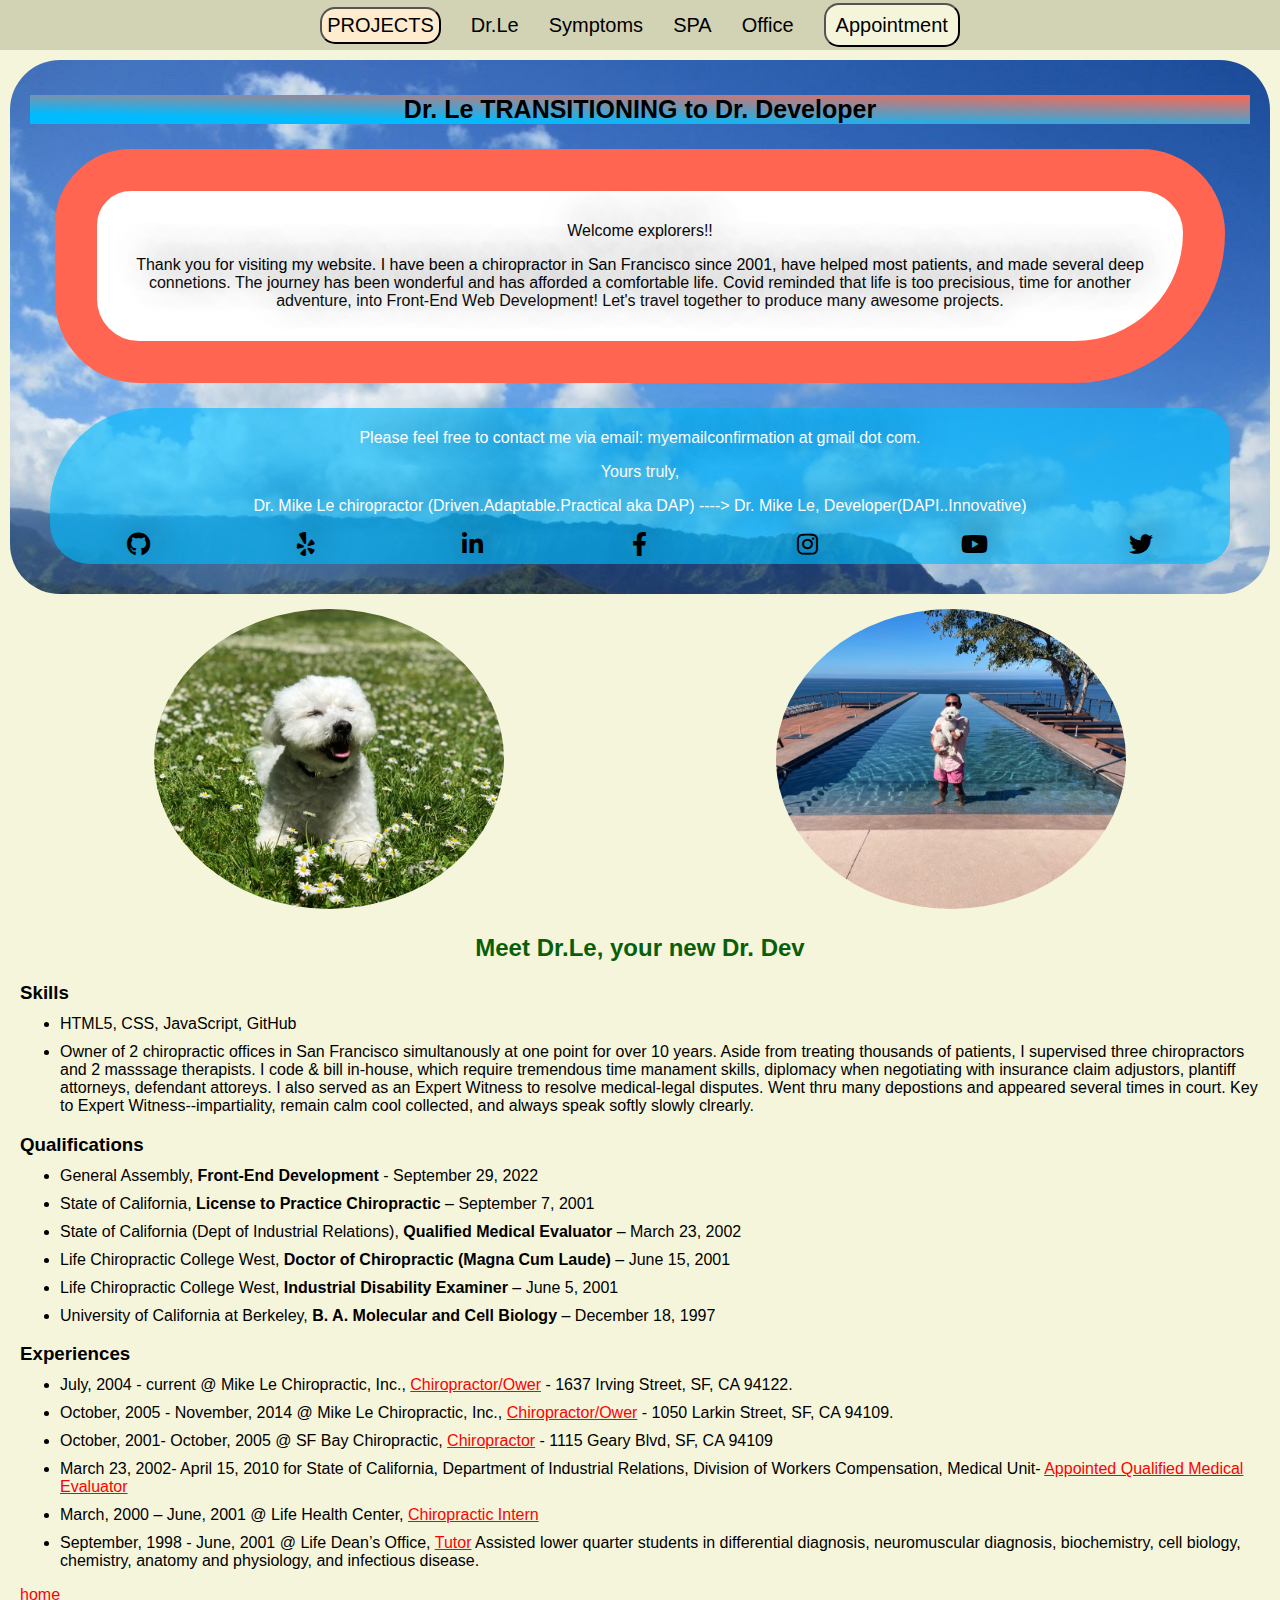
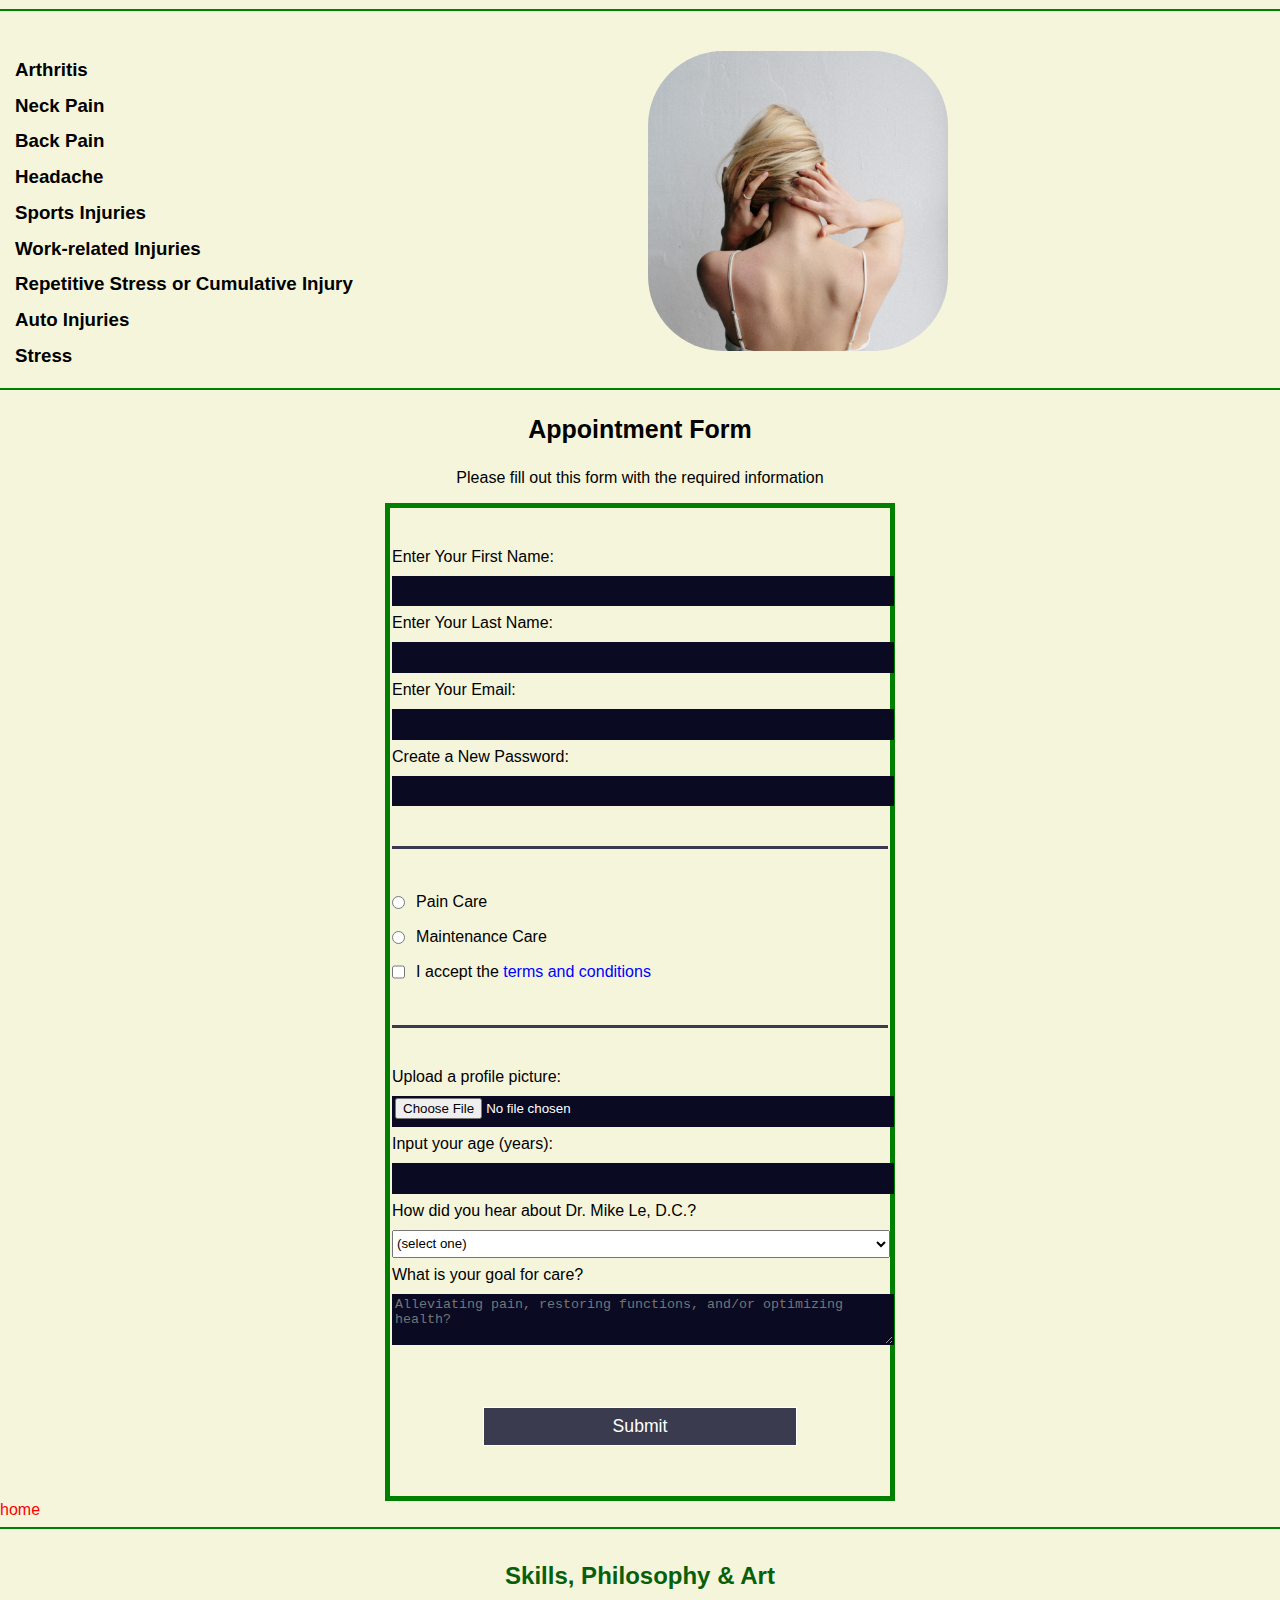
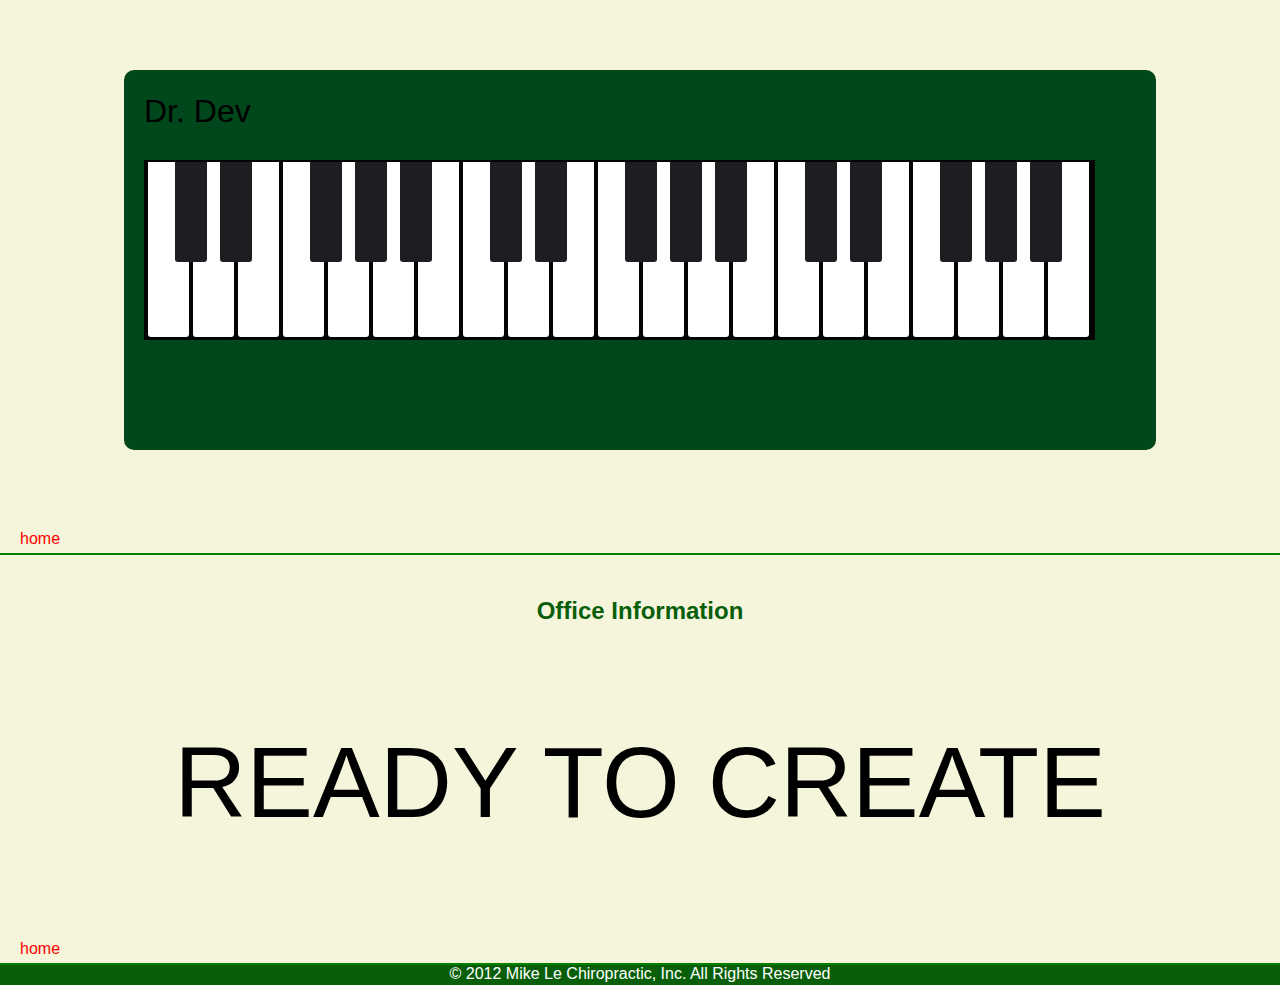
==== index.html @ 6250636b "deleted resume social" ====
<!DOCTYPE html>
<html lang="en">
<head>
    <meta charset="UTF-8">
    <meta http-equiv="X-UA-Compatible" content="IE=edge">
    <meta name="viewport" content="width=device-width, initial-scale=1.0">
    <title>Final Project</title>
    <link rel="stylesheet" href="style.css">
    <link
      rel="stylesheet"
      href="https://use.fontawesome.com/releases/v5.8.2/css/all.css"
    />
</head>

<body>
    <!-- need to design for mobile, then tablet, then desktop -->
    <nav id="home">
        <section> 
            <div class="nav-icon hamburger-box" id="menu-1">
              <div></div>
              <div></div>
              <div></div> 
            </div>
            <section id="big-menu">
              <a href="https://github.com/keeptrying007">Dr. Le</a>
              <a href="#symptoms">Symptoms</a>
              <a href="#spa">SPA</a>
              <a href="#Office-info">Office</a>
              <div class="button" id="big-menu-close">Close it</div>
            </section>


        </section>
       <section>
            <div class="dropdown">
                <button class="dropbtn" id="projects">PROJECTS</button>
                <div class="dropdown-content">
                    <a href="resume/1index.html" target="_blank">Resume</a>
                    <a href="Romeo/index.html" target="_blank">Best dog</a>
                    
                </div>
            </div>
        </section>  
        <section class="none-menu">
            <div><a href="#doctor">Dr.Le</a></div>
            <div><a href="#symptoms">Symptoms</a></div>
            <div><a href="#spa">SPA</a></div>
            <div><a href="#Office-info">Office</a></div>
            <!-- <div><a href="#preventative">Preventative</a></div> -->
            <!-- <div><a href="#faqs">FAQs</a></div> -->
        </section>
        <section>
            <div><a href="#appointment"><button class="appoitnment">Appointment</button></a></div>
        </section>
    </nav>

    <main class="container">
        <article class="welcome">
            <h1 class="box-shadow">Dr. Le TRANSITIONING to Dr. Developer</h1>
           <div class="box-shadow1"><p>Welcome explorers!!</p>
            <p>Thank you for visiting my website. I have been a chiropractor in San Francisco since 2001, have helped most patients, and made several deep connetions.  The journey has been wonderful and has afforded a comfortable life. Covid reminded that life is too precisious, time for another adventure, into Front-End Web Development! Let's travel together to produce many awesome projects.</p>
            </div>

            <div class="box-shadow2">
            <p>Please feel free to contact me via email: myemailconfirmation at gmail dot com.</p>
            <p>Yours truly,</p>
            <p>Dr. Mike Le chiropractor (Driven.Adaptable.Practical aka DAP) ----> Dr. Mike Le, Developer(DAPI..Innovative)</p>
            <div class="social-icons">
                <a href="https://github.com/keeptrying007" target="_blank">
                    <i class="fab fa-github"></i></a>
                <a href="https://www.yelp.com/biz/mike-le-dc-san-francisco" target="_blank">
                    <i class="fab fa-yelp"></i></a>
                <a href="https://www.linkedin.com/in/dr-mike-le-d-c-2449596/" target="_blank">
                        <i class="fab fa-linkedin-in"></i></a>
                <a href="https://www.facebook.com" target="_blank">
                    <i class="fab fa-facebook-f"></i></a>
                <a href="https://instagram.com" target="_blank">
                  <i class="fab fa-instagram"></i></a>
                <a href="https://www.youtube.com" target="_blank">
                  <i class="fab fa-youtube"></i></a>
                  <a href="https://twitter.com" target="_blank">
                    <i class="fab fa-twitter"></i></a>
            </div>
            </div>
        </article>
     
        <article class="doctor" id="doctor">
            <img src="Images/Happy.jpeg">
            <img src="Images/RomeoPool.jpeg" id="romeo-pool">
            <div class="item3">
            <h2>Meet Dr.Le, your new Dr. Dev</h2>

            <h3>Skills</h3>	
            <ul>
            <li>HTML5, CSS, JavaScript, GitHub</li>
            <li>  Owner of 2 chiropractic offices in San Francisco simultanously at one point for over 10 years.  Aside from treating thousands of patients, I supervised three chiropractors and 2 masssage therapists. I code & bill in-house, which require tremendous time manament skills, diplomacy when negotiating with insurance claim adjustors, plantiff attorneys, defendant attoreys.  I also served as an Expert Witness to resolve medical-legal disputes. Went thru many depostions and appeared several times in court. Key to Expert Witness--impartiality, remain calm cool collected, and always speak softly slowly clrearly.</li>

            </ul>
            <h3> Qualifications</h3>	
            <ul>
                <li>General Assembly,<b> Front-End Development</b> - September 29, 2022</li>
                <li>State of California, <b>License to Practice Chiropractic</b> – September 7, 2001</li>
                <li>State of California (Dept of Industrial Relations), <b>Qualified Medical Evaluator</b> – March 23, 2002</li>
                <li>Life Chiropractic College West, <b>Doctor of Chiropractic (Magna Cum Laude)</b> – June 15, 2001</li> 
                <li>Life Chiropractic College West, <b>Industrial Disability Examiner</b> – June 5, 2001</li>
                <li>University of California at Berkeley, <b>B. A. Molecular and Cell Biology</b> – December 18, 1997</li>   
            </ul>  
            <h3>Experiences</h3>
            <ul>
                <li>July, 2004 - current @ Mike Le Chiropractic, Inc., <u style="color: red;">Chiropractor/Ower</u> - 1637 Irving Street, SF, CA 94122.</li>
                <li>October, 2005 - November, 2014 @ Mike Le Chiropractic, Inc., <u style="color: red;">Chiropractor/Ower</u> - 1050 Larkin Street, SF, CA 94109.</li>
                <li>October, 2001- October, 2005 @ SF Bay Chiropractic, <u style="color: red;">Chiropractor</u> - 1115 Geary Blvd, SF, CA 94109</li>
                <li>March 23, 2002- April 15, 2010 for State of California, Department of Industrial Relations, Division of Workers Compensation, Medical Unit- <u style="color: red;">Appointed Qualified Medical Evaluator</u> </li>
                <li>March, 2000 – June, 2001 @ Life Health Center, <u style="color: red;">Chiropractic Intern</u></li> 
                <li>September, 1998 - June, 2001 @ Life Dean’s Office, <u style="color: red;">Tutor</u>  Assisted lower quarter students in differential diagnosis, neuromuscular diagnosis, biochemistry, cell biology, chemistry, anatomy and physiology, and infectious disease.</li>
            </ul>             

            <!-- <p>Dr. Mike Tien Le, D.C. graduated Sigma Cum Laude from Life Chiropractic College West and holds a Bachelor of Arts in Molecular and Cell Biology from the University of California at Berkeley. He began his practice in October of 2001 with professional objectives: Alleviating Pain, Restoring Functions, and Optimizing Health. Dr. Le specializes in auto, work-related, sports/dance injuries as well as preventative care.</p>

            <p>One of the main concepts Dr. Le emphasizes is the relationship between structure and function within the human body. Good spinal structure is essential for good function, whereas poor spinal structure leads to malfunction of the body. By correcting the structure of the spine, you can improve, restore and maintain good function of the body.</p>

            <p>Dr. Le's approach is different to many healthcare providers. His goal is to “provide the best possible care for my patients” through the correct balance of 6 factors, which work together:</p>
            <ol>
                <li>A properly functioning nervous system through chiropractic care</li>
                <li>Proper diet</li>
                <li>Proper rest</li>
                <li>At least a minimal amount of exercise…everyday</li>
                <li>Consumption of lots fresh fruits, vegetables, and clean water daily</li>
                <li>A positive mental attitude</li>
                </ol>
             <p>Along with his extensive training in the field of chiropractic, Dr. Le works with his patients to try and implement all factors of health and realise their true health potential.</p>

            <p>Dr. Le can be contacted by calling 415.682.7798 or email: ask at sfchiropractor dot org.</p>

            <p>Dr. Le lived in Vietnam until the age of nine and speaks fluent Vietnamese. A first generation Asian American, he understands and incorporates Eastern and Western Healing Arts into his practice including the Vacuum Suction.</p> -->
            <a href="#home" class="red">home</a>
            </div>
        </article>

        <article class="symtpoms" id="symptoms">
            <div class="flash" id="item1">***Click on the following symptoms for its detailed descriptions***</div> 
            <!-- <div id="item2"><h5>Symptoms</h5></div> -->
            <img src="Pain.jpeg" id="item3">
            <!-- <img src="Images/RomeoPool.jpeg" id="item4"> -->
            <div id = "item4">
            <h3 class="appear" id="arthritis">Arthritis</h3>
            <div class="hidden arthritis-text"><p>Almost everyone will suffer from some form of arthritis at one point or another in life. Arthritis literally means “inflammation of a joint” and is commonly the word used to describe pain in the joints. There are many causes, and some, such as osteoarthritis, are due to the natural ageing process. Most people are likely to get some degeneration, or 'wear and tear', later in their lives.</p>

            <p>Symptoms of this form include progressive stiffness and pain without noticeable swelling, fever, or chills. Osteoarthritis is caused when the cartilage covering the bones in a joint becomes eroded and roughened. Tendons and ligaments holding the joint together get weaker and the joint itself may become deformed, painful and stiff. Joints that have been injured or subject to unusual stress, perhaps as the result of a sporting career or heavy manual job, are likely to wear faster.</p>

            <p>Others, such as rheumatoid arthritis, are less common but can affect children as well as adults. There is usually swelling and inflammation with pain and stiffness in the arms, legs, wrists or fingers of the same joints in both sides of the body. Ankylosing Spondylitis is another rare form of arthritis that mainly attacks young men. The problem begins with pain and stiffness in the lower back, thighs and buttocks, it can result in severe inflammation and eventually fusing of some joints of the spine.</p>

            <p>After taking a full case history and conducting an examination which may include X-rays, Dr. Le will make a diagnosis and propose a treatment program. While chiropractic treatment is appropriate for most forms of arthritis, for some it can only give pain relief and you may be referred to your general practitioner for further treatment.</p>

            <p>Although the degeneration of joints cannot be reversed, Dr. Le can regularly adjust them to keep them healthy and mobile, reducing pain and helping to slow further degeneration. In addition, chiropractic care can keep your spine free of the nerve irritation which may prevent your body from fighting disease and healing itself properly.</p>

            <p>Degenerative changes in themselves need not produce symptoms. They do, however, make the spinal column more susceptible to damage. Regular adjustments/manipulations by a chiropractor, together with an appropriate rehabilitation and maintenance plan, can improve movement and reduce the stresses that may cause pain in the future.</p>

            <p>Reducing consumption of potato, tomato, eggplant, and pepper which belong to the nightshade family can be helpful in reducing signs and symptoms. These foods contain alkaloids and are believed to inhibit collagen formation which makes up cartilage.</p>

            <p>Consume products with omega-3 fatty acids like fish and flax oil should help. Vitamins A, C, and E have antioxidant effect on cells. Vitamins C, B6, E, and zinc can enhance collagen production.</p>
            <hr>
            </div>

            <h3 class="appear" id="neck">Neck Pain</h3>
            <div class="hidden neck-text"><p>The neck is comprised of seven individual small bones collectively known as the cervical spine. The neck provides full support to the head, which contains twenty-one bones of its own and has an average weight of fourteen pounds.</p>

            <p>The bones of the neck are arranged in a precise pattern and structure to support the head. A delicate curvature must be maintained at all times to allow a clear channel for the passage of the vital spinal cord which travels through the center of the neck bones, and the equally important nerves which exit the cord in between these bones. The curve of the neck also plays a part in determining the overall shape and structure of the rest of the spine, affecting the entire skeleton and its ability to maintain balance.</p>

            <p>Neck pain can result from muscle tension caused by stress and fatigue, and this tension often leads to headaches, migraines or other pain. In addition, muscle tension can put extra pressure on the joints of the neck which can irritate the spinal nerves. This can give rise to 'referred' pain (the irritation of the nerve in one area can sometimes lead to pain, known as 'referred' pain, in other parts of the body) or numbness or 'pins and needles' in your shoulders, arms and hands. If pain has not improved progressively after several days' rest, a visit to your chiropractor is advisable. Specific chiropractic adjustments can restore mobility to your spine and relieve the pressure on the nerves of your neck. Massage and other techniques can also help to relax the neck muscles, so further reducing the pain.</p>

            <p>Nowadays, we spend a great deal of time sitting, or working at computers, or performing repetitive tasks. This often causes postural problems and muscle tension in the neck, which may give rise to abnormal nerve function. The result may be wear and tear, arthritis or other pain.</p>

            <p>As it supports the weight of your head with the aid of a highly mobile system of muscles and ligaments, the neck is very vulnerable. Falls and blows to the head can cause neck injury, but it has been estimated that 85% of all neck injuries are the result of motor vehicle accidents (1). Whiplash is a general term used to describe any injury (including diving accidents and falls) where the neck has undergone sudden acceleration and deceleration. 50% of people sustaining such injuries still have significant pain eight months after the accident (2), and many suffer intermittent pain for up to two years.</p>

            <p>If you have been in an accident, it is wise to consult your chiropractor as soon as possible to have your spine checked. Your doctor, or the Accident and Emergency department will have checked at the time that you have no fracture, dislocation, paralysis or open wound, but even if they find no serious injury, the nerves branching out from your neck may be under stress as a result of the injury. You may find that you are still in pain months afterwards, and this could cause disability permanently if not corrected.</p>

            <p>Chiropractic manipulation and active rehabilitation of the muscles and other soft tissues will restore normal movement to your neck. Your chiropractor may also prescribe exercises to help you regain strength and flexibility and relieve the long-term pain and discomfort.</p>
            <hr>
            </div>

            <h3 class="appear" id="back">Back Pain</h3>
            <div class="hidden back-text"><br>What causes back pain?<br>
            -trauma (macro and micro/repetitive)<br>
            - lifting or carrying heavy weights<br>
            - sports or other injuries<br>
            - general 'wear and tear'<br>
            - poor posture<br>
            - unsuitable seats or beds<br>
            - stress<br>
            - pregnancy<br>

            <p>Back pain/problems are the most common physical complaints among adults in the United States. It affects almost everyone at some time, causing untold misery, stress, restricted movement, and discomfort. It also causes millions of people to take valuable time off work, resulting in decreased production and costing companies enormous sums in sick pay.</p>

            <p>Chiropractic adjustment/manipulation has been recognized as highly effective in treating back pain, and the Industrial Medical Council issued guidelines which recommended manipulation for the relief of acute low back pain.</p>

            <p>Doctors of Chiropractic are trained to diagnose and treat the specific cause of your back pain, and once you have been treated, they may also advise you on an appropriate rehabilitation and maintenance exercise plan to prevent a recurrence.</p>

            <p>The bones of your spine protect the spinal cord; if they lose their normal motion or position, this can irritate the nerve roots that branch off the spinal cord to the organs and tissues of your body. Sciatica is a general term describing pain in the sciatic region, which extends from the base of the spine down the back and side of the upper leg. Unless there is a specific injury to this region, pain here is 'referred' from other areas. The irritation of the nerve in one area can sometimes lead to pain, known as 'referred' pain, in other parts of the body. The nerves that supply the sciatic region come from the lower back.</p>

            <p>In order for the spine to be flexible, the vertebrae are joined together by soft tissue structures known as discs. Each disc is made up of two parts - a central soft core and outer rings of tough cartilage. The discs allow movement and also help to absorb shock. A slipped disc is the rather inaccurate term used to describe the condition, often in the lower back, where trauma or 'wear and tear' have caused damage to the outer rings of cartilage, so that the core is squeezed outwards. This can eventually result in a bulge which can press on the spinal cord, the nerve root or the nerve itself. It can cause excruciating pain, either in the back or referred elsewhere - for example in the lower leg or foot. Chiropractic treatment can mobilize the spine to reduce any pressure around the spinal cord or nerves. Trigger points sometimes referred to as “fibrositis” are very common and related to back pain. They occur in the neck or shoulders (often caused by bad posture or stress) or sometimes in the sacro-iliac region at the base of the spine. Painful knots form within muscles which have gone into spasm - a reaction which the body triggers in order to tighten muscles round a problem area to prevent further injury. This is why the condition so often occurs in patients who have had a back pain problem for some time, and it can make the treatment of the original complaint more difficult by putting unequal pressures on joints when they have been adjusted. Your chiropractor will therefore use manipulation to adjust the relevant joint, but also deep massage and soft tissue work to relieve the condition. Since the knots of muscle are often very tender, the soft tissue treatment may be painful at first.</p>
            <hr>
            </div>

            <h3 class="appear" id="headache">Headache</h3>
            <div class="hidden headache-text"><p>Headaches are very common, and there are many different types and causes; people often suffer from more than one type. If you suffer from stress, through worry, overwork or anxiety, a tension headache, arising from muscle tension in your neck and shoulders, may often be the result.</p>

            <p>Even more debilitating are migraines - severe headaches which can last for several days, and may also be accompanied by dizziness, nausea, irritability, and vision disturbances. Some forms of migraine appear to stem from nerve stress in the vertebrae of the neck or may, again, be triggered by muscle tension.</p>

            <p>Other causes of headaches include sinus infections, dehydration, allergies and visual strain for which spectacles should be prescribed.</p>

            <p>Your chiropractor is trained to diagnose the cause of your headache, and treat you accordingly, or refer you elsewhere if appropriate. Treatment involves specific adjustments, particularly to the neck and upper back, and, particularly for tension headaches, soft tissue massage. This may also reduce the frequency or severity of some forms of migraine and allows the body to return to normal function and bring lasting relief. You may also be given an appropriate rehabilitation and maintenance plan to prevent a recurrence of the problem.</p>

            <p>The painkilling drugs so often used to treat headaches do not address the cause, and so cannot bring the improvement that chiropractic can offer. Drugs only mask the pain.</p>
            <a href="#home" class="red">home</a>
            
            <hr>
            <br>
            </div>

            <h3 class="appear" id="sports">Sports Injuries</h3>
            <div class="hidden sports-text"><p>Sports injuries are very often no more than everyday problems that have been exposed when an 'occasional athlete' over-stresses his or her body when taking up a new activity. They may include:</p>
            <ul>
            <li>poor gait or posture</li>
            <li>lack of fitness</li>
            <li>inadequate equipment</li>
            </ul>
            <p>However, participating regularly in any sporting activity may also leave you open to the possibility of overtraining, over -use or repetitive strain injuries. These can have harmful, long-lasting effects whatever your age, so it is important that you learn to recognise the signs if you intend working hard towards your sporting goal. They may include:</p>
            <ul>
            <li>poor practices and performances</li>
            <li>loss of weight</li>
            <li>joint or muscle pain without injuries</li>
            <li>nausea</li>
            <li>colds or stuffy nose</li>
            <li>depression, irritability, insomnia or anxiety</li>
            </ul>
            <p>Remember that you will be more tired, and therefore more at risk of injury, at the end of a day's work, or of an exercise session.</p>

            <p>Chiropractic treatment for sports injuries concentrates on adjustments to your spine, joints and muscles, so allowing them to move correctly, and advice on rehabilitation and maintenance exercises to improve strength and flexibility. (Long-term reliance on joint supports will reduce the range of movement and weaken the muscles; such supports will only be prescribed by your chiropractor when necessary). As chiropractic does not involve drugs or surgery, there is little risk of side-effects.</p>

            <p>Your chiropractor has learnt many techniques and procedures to deal with sports injuries. In addition to the treatment of injuries, practitioners can carry out pre-season checks on athletes to identify, treat and strengthen any weak areas before injuries occur, and also conduct regular check-ups.</p>
            <hr>
            </div>

             <h3 class="appear" id="work">Work-related Injuries</h3>
            <div class="hidden work-text"><p>Dr. Le is an Industrial Disability Examiner and a Qualified Medical Evaluator appointed by the Industrial Medical Council. To assist you with any Workers' Compensation questions you may have, please review the following information.</p>

            <p>If you believe you have been injured at work, you must immediately notify your supervisor. For specific injuries, you must report the date that the incident occurred. For Cumulative or Repetitive Stress Injury, you must report the date you first suffered as a result of the injury plus the date you knew or concluded that the cause was your present or previous employment. You have 30 days from the day you first suffer to report the injury.</p>
            
            <p>Workers’ Compensation covers:</p>
            <ol>
            <li>Medical Treatment (in the Workers’ Compensation system, this includes any treatment necessary to cure or relieve the industrial injury</li>
            <li>Temporary Disability Payments</li>
            <li>Permanent Disability Payments</li>
            <li>Vocational Rehabilitations Services</li>
            <li>Death Benefit</li>
            </ol>

            <p>You will need to file “Employee’s Claim For Workers’ Compensation Benefits” which can be obtained from your supervisor. Due to new regulations, your employer and their insurer has control over which physicians assesse the injured worker. You will have to go to three different physicians within the company’s Medical Provider Network (MPN). Dr. Mike Le is in most companies' MPNs. Once assessed by the physicians, you may choose your own chiropractor and are entitled to up to 24 visits per injury. Alternatively, you can pre-designate your own chiropractor to act as your Primary Care Physician in the Workers’ Compensation system.</p>

            <p>Contact Dr. Mike Le for a consultation and guidance with the process on 415.682.7798 for (M,W, F) or email info@sfchiropractor.org.</p>

            <p>NOTICE: Making a false or fraudulent Workers' Compensation Claim is a felony subject to up to five years in prison or a fine of up to $50,000 or double the value of the fraud, whichever is greater, or by both imprisonment and fine.</p>
            <hr>
            </div>

            <h3 class="appear" id="repetitive">Repetitive Stress or Cumulative Injury</h3>
            <div class="hidden repetitive-text"><p>The 1997 Occupational Safety and Health reported that “in the past 10 years, more and more cases of workers afflicted with carpal tunnel syndrome have been reported in medical literature. One reason for this increase may be that automation and job specialization have fragmented workers’ task to the point where a given job may only involve only a few (hand and wrist) manipulations performed thousands of times per workday.”</p>

            <p>People with RSI can report symptoms ranging from weakness and clumsiness in the hands, together with altered sensations such as numbness of the thumb, index finger, the middle and radial part of the ring finger. Their problems can be so serious that they incapacitate the hands and fingers, cause pain and discomfort and loss of time and money in the workplace.</p>

            <p>Many medical professionals attempt to resolve these problems by surgical procedures, cutting the ligament or increasing the space in the carpal tunnel. However, about 80% of those who undergo such surgery continue to experience pain and need further surgery.</p>

            <p>Chiropractic believes that surgical procedure is a radical treatment and should only be used as a last resort. Chiropractic treatment is non-invasive and the effective way to alleviate or cure such problems. This form of treatment should be sought before having someone invade your body.</p>
            <hr>
            </div>
             <h3 class="appear" id="auto">Auto Injuries</h3>
             <div class="hidden auto-text"><p>Headaches are very common, and there are many different types and causes; people often suffer from more than one type.</p>

            <p>If you suffer from stress, through worry, overwork or anxiety, a tension headache, arising from muscle tension in your neck and shoulders, may often be the result.</p>

            <p>Even more debilitating are migraines - severe headaches which can last for several days, and may also be accompanied by dizziness, nausea, irritability, and vision disturbances. Some forms of migraine appear to stem from nerve stress in the vertebrae of the neck or may, again, be triggered by muscle tension.</p>

            <p>Other causes of headaches include sinus infections, dehydration, allergies and visual strain for which spectacles should be prescribed.</p>

            <p>Your chiropractor is trained to diagnose the cause of your headache, and treat you accordingly, or refer you elsewhere if appropriate. Treatment involves specific adjustments, particularly to the neck and upper back, and, particularly for tension headaches, soft tissue massage. This may also reduce the frequency or severity of some forms of migraine and allows the body to return to normal function and bring lasting relief. You may also be given an appropriate rehabilitation and maintenance plan to prevent a recurrence of the problem.</p>

            <p>The painkilling drugs so often used to treat headaches do not address the cause, and so cannot bring the improvement that chiropractic can offer. Drugs only mask the pain.</p>
            <hr>
            </div>

            <h3 class="appear" id="stress">Stress</h3>
            <div class="hidden stress-text"><p>Advancement and success or changes come with responsibilities and stress. We need to continually keep up with society or we will fall behind. School, work, deadlines, driving, waiting in line at the grocery, and relationship or lack off cause stress. Did you know that too much stress can put you at risk to serious disorders including high blood pressure, diabetes, asthma, headaches, and immunological problems? Stress causes tension , anxiety, reclusiveness, anger, pessimism, resentment, and increased irritability. It can lead to clinical depression.</p>
        
            <p>The major problem with stress is that the body can not adapt. If your body can not adapt, it will break down. First to begin is an abnormal function of your nervous system. Eventually, it will overload and causes other problems.
        
            <p>There is no real cure for stress. Some people choose to go shopping, take vacations, exercise, eat, or do some unthinkable activity to release stress. Chiropractic care is a safe and effective mean of alleviating the stress thus allowing your body to adapt to changes. The adjustment restores proper alignment of the body thereby allowing your brain to communicate freely with the rest of your body.</p>
            <a href="#home" class="red">home</a>
            </div>           
        </div>
        </article>
        <br>
        <hr>

        <article class = "appointment" id="appointment">
            <h1>Appointment Form</h1>
            <p>Please fill out this form with the required information</p>
            <form action=''>
              <fieldset>
                <label>Enter Your First Name: <input type="text" name="first-name" required /></label>
                <label>Enter Your Last Name: <input type="text" name="last-name" required /></label>
                <label>Enter Your Email: <input type="email" name="email" required /></label>
                <label>Create a New Password: <input type="password" name="password" pattern="[a-z0-5]{8,}" required /></label>
              </fieldset>
              <fieldset>
                <label><input type="radio" name="pain-maintenace" class="inline" /> Pain Care</label>
                <label><input type="radio" name="pain-maintenace" class="inline" /> Maintenance Care</label>
                <label>
                  <input type="checkbox" name="terms" class="inline" required /> I accept the <a href="#">terms and conditions</a>
                </label>
              </fieldset>
              <fieldset>
                <label>Upload a profile picture: <input type="file" name="file" /></label>
                <label>Input your age (years): <input type="number" name="age" min="13" max="120" />
                </label>
                <label>How did you hear about Dr. Mike Le, D.C.?
                  <select name="referrer">
                    <option value="">(select one)</option>
                    <option value="1">Friends & family</option>
                    <option value="2">Social Media</option>
                    <option value="3">Printed Media</option>
                    <option value="4">Other</option>
                  </select>
                </label>
                <label>What is your goal for care?
                  <textarea name="bio" rows="3" cols="30" placeholder="Alleviating pain, restoring functions, and/or optimizing health?"></textarea>
                </label>
              </fieldset>
              <p class="alert"></p>
              <input type="submit" value="Submit" />
            </form>

        <a href="#home" class="red">home</a>

        </article>

        <hr>

        <article class = "spa" id="spa">

            <h2>Skills, Philosophy & Art</h2>

            <div id="piano">
                <div class="creator">Dr. Dev</div>
                <div class="keys">
                  <div class="key"></div>
                  <div class="key black--key"></div>
                  <div class="key black--key"></div>
                  <div class="key"></div>
                  <div class="key black--key"></div>
                  <div class="key black--key"></div>
                  <div class="key black--key"></div>
          
                  <div class="key"></div>
                  <div class="key black--key"></div>
                  <div class="key black--key"></div>
                  <div class="key"></div>
                  <div class="key black--key"></div>
                  <div class="key black--key"></div>
                  <div class="key black--key"></div>
          
                  <div class="key"></div>
                  <div class="key black--key"></div>
                  <div class="key black--key"></div>
                  <div class="key"></div>
                  <div class="key black--key"></div>
                  <div class="key black--key"></div>
                  <div class="key black--key"></div>
                </div>
              </div>

            <!-- <p>Chiropractic care consists of three distinct phases of care. Unfortunately, most people don’t seek care until they are in pain.</p>

            <p>The Initial Intensive phase helps relieve pain, decrease inflammation, and return to normal activities. Pain is the motivating factor for seeing a chiropractor in this initial period.</p>

            <p>The next phase of care is the Rehabilitative Corrective. This period aims at restoring proper motion and alignment, correct adverse spinal pattern, and facilitate proper tissue repair.</p>

            <p>The third phase is the Maintenance/Wellness phase. Wellness care has the objectives of preventing arthritis, insure nerve flow resiliency, and health and longevity. Wellness is a way of life, an integrated enjoyable approach to living that emphasize the importance of achieving harmony in all parts of the person, mind, body, and spirit. The purpose of care is to restore the whole person and not to treat isolated symptoms or diseases.</p>

            <p>It is important to get help when in pain, but why not prevent the discomfort in the first place. You brush your teeth daily to prevent tartar, cavity, and to ensure good breath. The teeth are there for chewing and for aesthetic reasons. You even seek a dentist every six months for check up. However, you can not “brush” your spine and your spine houses the central core of your existence. It is the foundation of your body and houses the regulator (your nervous system) of every cell, tissue, and organ system. Why not have a trained doctor help maintain it and optimize your health?</p> -->
            <a href="#home" class="red">home</a>  
        </article>
       

        <br>
       
        <article class = "Office-info" id="Office-info">
            <h2>Office Information</h2>
            <div class = "hours">

                <p>READY TO CREATE</p>

            </div>
            <!-- <p>Our Inner Sunset District office is located at 1637 Irving Street between 17th & 18th Avenue. From Downtown San Francisco, take N Judah, get off 19th Avenue, walk 1 block down, turn right. Easy!</p>
            <p>WE ARE OPEN:</p>
            <ul>
                    <li>Monday:	9-1pm   &   2-7pm</li>
                    <li>Wednesday:	9-1pm   &   2-7pm</li>
                    <li>Friday:	9-1pm   &   2-7pm</li>
            </ul>
           
            <p>Our main focus is the chiropractic adjustment, but to augment treatments our offices also offer diathermy, mechanical traction, ultrasound, electrical muscle stimulation, manual therapy, nutritional recommendations and home corrective exercises.</p>
            
            <h4>New Patient Procedures for Care</h4>
            
            <p">Step One (approximately 10 minutes)*</p>
            <p><li>All new patients are requested to fill out personal health history questionaire and provide other necessary information.</li></p>
            
            <p>Step Two (7-10 minutes)</p>
            <p><li>A consultation with the doctor to discuss your health problems and determine what may be the cause.</li></p>
            
            <p>Step Three (10-15 minutes)</p>
            <p><li>A comprehensive examination and evaluation including those tests (ie. x-rays) necessary to determine the precise cause of your problem.</li></p>
            
            <p>Step Four (7 minutes)</p>
            <p><li>You will be given a Report of Findings, at which time the cause of your problem will be discussed along with a thorough explanation of how chiropractic works and results can be obtained. You will also be advised on our practice policies and procedures.</li></p>
            
            <p>Step Five (approximately 15 minutes)</p>
            <p><li>Both doctor and patient agree to commence treatment and chiropractic care begins. The type of care you need and an estimate of future care will be explained to you. Also, additional explanations will be given on different types of care available.</li></p>
            
            <p>*Expect to be in our office for 1 to 1.5 hours for your first visit.</p> -->
            <a href="#home" class="red">home</a>
           
        </article>


        <!-- <article class="preventative" id="preventative">
            <h2>Preventative Health</h2>
            <p>Chiropractic care consists of three distinct phases of care. Unfortunately, most people don’t seek care until they are in pain.</p>

            <p>The Initial Intensive phase helps relieve pain, decrease inflammation, and return to normal activities. Pain is the motivating factor for seeing a chiropractor in this initial period.</p>

            <p>The next phase of care is the Rehabilitative Corrective. This period aims at restoring proper motion and alignment, correct adverse spinal pattern, and facilitate proper tissue repair.</p>

            <p>The third phase is the Maintenance/Wellness phase. Wellness care has the objectives of preventing arthritis, insure nerve flow resiliency, and health and longevity. Wellness is a way of life, an integrated enjoyable approach to living that emphasize the importance of achieving harmony in all parts of the person, mind, body, and spirit. The purpose of care is to restore the whole person and not to treat isolated symptoms or diseases.</p>

            <p>It is important to get help when in pain, but why not prevent the discomfort in the first place. You brush your teeth daily to prevent tartar, cavity, and to ensure good breath. The teeth are there for chewing and for aesthetic reasons. You even seek a dentist every six months for check up. However, you can not “brush” your spine and your spine houses the central core of your existence. It is the foundation of your body and houses the regulator (your nervous system) of every cell, tissue, and organ system. Why not have a trained doctor help maintain it and optimize your health?</p>
            <a href="#home" class="red">home</a>
        </article> -->

        <!-- <article class = "faqs" id="faqs">
            <h2>Frequently Asked Questions</h2>
            <h3>How Does Chiropractic Work?</h3>
            <p>Chiropractic works by restoring your own inborn ability to be healthy. When under the proper control of your nervous system, all the cells, tissues, and organs of your body are designed to resist disease and ill health. The chiropractic approach to better health is to locate and help remove interferences to your natural state of being healthy. A common interference to the nervous system is the 24 moving bones of the spinal column. A loss of normal motion or position of these bones can irritate or impair the function of the nervous system. This can disrupt the transmission of controlling nerve impulses. With improved spinal function there is often improved nervous system function. Your chiropractic doctor can help remove interferences that may be impairing normal health. Since the primary focus of your care is improved nervous system function, chiropractic can have a positive effect on many health conditions not normally thought of as "back" problems</p>

            <h3>How long does a treatment take?</h3>
            <p>The first visit takes, on average, about 1 hour. Following visits range from 30 minutes to 1 hour, but this will vary according to your condition and your needs. Refer to New Patients Procedures for what to expect on your first visit.</p>

            <h3>How long will it take to get better?</h3>
            <p>Your recovery is dependent on many factors - the problem, the length of time you have had it and your own commitment to any rehabilitative exercises and maintenance visits which your chiropractor may recommend.</p>

            <h3>How often do I need to come for treatment?</h3>
            <p>An average course of treatment may entail five or six visits over two or three weeks, but every case is assessed individually, and it is important to keep your appointments, and make regular visits. Discuss this with your chiropractor, who will explain your treatment program to you.</p>

            <h3>What is an Adjustment?</h3>
            <p>A Chiropractic adjustment is the art of using a specific force in a precise direction, applied to a joint that is fixated, "locked up", or not moving properly. This adds motion to the joint, helping the bones gradually return to a more normal position and motion. The purpose of this safe and natural procedure is improved spinal function, improved nervous system function and improved health.</p>

            <p>There are many ways to adjust the spine. Usually the doctor's hands or a specially designed instrument delivers a brief and highly-accurate thrust. Some adjusting methods are quick, where as others require a slow and constant pressure.</p>

            <p>After years of training and clinical experience, each chiropractic doctor becomes highly skilled in the delivery of a variety of adjusting approaches.</p>

            <h3>What is the popping noise of the adjustment?</h3>
            <p>When the two surfaces of a joint are moved apart rapidly, as happens in a chiropractic adjustment, there is a change of pressure within the joint space. This may sometimes cause a bubble of gas to 'pop' - but this sound is not significant, and does not hurt.</p>

            <h3>Have I got a “trapped nerve”?</h3>
            <p>These are common, general terms used to describe a multitude of conditions. Your chiropractor will make a more specific diagnosis and explain your condition to you.</p>

            <p>While commonly associated with the spine, the pinched nerve (compressive lesion) is actually rare. Researchers suggest that only 10% to 15% of spine related problems are caused by direct pressure of bone on nerve tissue! This can result in numbness, burning, or a "pins and needles" feeling. More frequently, nerves are irritated (facilitative lesion). This is caused when nerve tissue is rubbed, scraped, stretched by a loss of spinal curve, or irritated by malfunctioning spinal joints.</p>

            <h3>What about the “slipped disc”?</h3>
            <p>A person can’t technically have a "slip” disc. The intervertebral disc is a pad of cartilage type material situated between spinal bones. Each disc serves as a connector, spacer and shock absorber for the spine. A soft, jellylike center is contained by outer layers of fibrous tissue. Healthy discs help allow normal turning and bending.</p>

            <p>Because of the way each disc is attached to the vertebrae above and below, a disc cannot "slip." However, trauma or injury to the spine can cause discs to tear, bulge, herniate, or worse, rupture. This can be quite painful, as the soft center of the disc leaks, putting pressure on the adjacent nerve roots and spinal cord. While results cannot be guaranteed, many patients have avoided needless surgery or a dependency on pain pills, by choosing chiropractic care for their disc-related health problem.</p>

            <h3>Will treatment hurt?</h3>
            <p>Adjustment/manipulation, when carried out correctly by a qualified practitioner, is not painful. If you have acute muscle spasm, when even the lightest touch hurts, there may be some discomfort. Sometimes, if you have had a problem for some time, you may feel sore whilst your body starts to adjust. Your chiropractor will tell you if this is likely to happen.</p>

            <h3>Are all patients adjusted in the same way?</h3>
            <p>No. Your treatment program will be tailored to your specific needs.</p>

            <h3>Should I bring my family for chiropractic checks?</h3>
            <p>Yes. The strength of chiropractic is that it can help prevent discomfort, pain and even disease, and is suitable for everyone. It is entirely appropriate to visit a chiropractor even if you have no pain, as restrictions in movement can often be detected before symptoms appear.</p>

            <h3>Is chiropractic treatment safe?</h3>
            <p>Chiropractic is remarkably safe when treatment is carried out by a properly qualified practitioner. Your chiropractor is trained to recognize conditions which require referral elsewhere, and can treat you even after surgery.</p>

            <h3>Why should I return if I'm feeling fine?</h3>
            <p>our chiropractor has treated you, so allowing your body to heal, but if you continue the lifestyle which caused the original condition, regular treatment should also continue. The choice, however, is yours.</p>

            <h3>Can I adjust myself?</h3>
            <p>Is there anything wrong with me 'cracking ' my neck or back myself? No, you cannot properly control an adjustment to yourself and your relief may only be temporary. If you feel you want to 'crack' your joints, it is because you need an adjustment. Consult your chiropractor!</p>

            <h3>Am I too young?</h3>
            <p>Spinal trauma can occur at birth, some parents have their newborns checked for the Vertebral Subluxation Complex. Later, learning to walk, ride a bicycle, and other childhood activities can cause spinal problems. While a bandage and some comforting words can help a skinned knee, the unseen damage to the child's spine is the unique domain of a chiropractic doctor. Many childhood health complaints that are brushed off as "growing pains" can often be traced to the spine. Regular chiropractic checkups can identify these problems and help avoid many of the health complaints seen later in adults.</p>

            <h3>Am I too old?</h3>
            <p>More and more people are consulting chiropractic doctors, especially in their later years. With growing concerns about overmedication and the side effects of combining various prescription drugs, safe, natural chiropractic care is growing in popularity. Restoring better spinal function can help improve mobility, vitality, endurance, and appetite. Many patients report improvement with arthritic symptoms and other chronic ailments often associated with the aging process.</p>

            <p>The adjusting techniques used by your doctor will be modified for maximum comfort and results. As we get older and wise, the simplicity and effectiveness of chiropractic care becomes more and more obvious.</p>

            <h3>Will my doctor approve?</h3>
            <p>Increasingly, medical doctors are recognizing chiropractic as an effective complementary treatment, particularly for back pain. However, some are less keen to refer patients to chiropractors. You do not need a MD's referral to visit a chiropractor.</p>
            <a href="#home" class="red">home</a>
        </article> -->

    </main>

       <footer>© 2012 Mike Le Chiropractic, Inc. All Rights Reserved</footer>
 


   <script src="app.js"></script> 
</body>
</html>
---- style.css ----
* {box-sizing: border-box;}

body{display: grid;
    grid-template-columns: 1fr;
    grid-template-rows: 50px 1fr 20px;
    height: 100vh;
    width: 100vw;
    margin: 0;
    font-family: sans-serif, 'Times New Roman', serif}
  



    .nav-icon {
      width: 40px;
      margin: 1em;
      display: none;
    }
      
    .nav-icon div {
      background: black;
      border: 1px solid;
      border-radius: 3px;
      height: 5px;
      margin: 7px 0;
      transition: all 1s;
    }
      
    /* Color of each hamburger piece */
    .nav-icon div:nth-child(1) {
      background-color: pink;
    }
    
    .nav-icon div:nth-child(2) {
      background-color:lightblue;
    }
    
    .nav-icon div:nth-child(3) {
      background-color: lightgreen;
    }
      
    .nav-icon:hover {
      cursor: pointer;
    }
      
    /* On hover, transform each div */  
    .nav-icon:hover > div:nth-child(1) {
      /* rotates and moves down */
      transform: translateY(12px) rotate(135deg);
    }
      
    /* hides the element https://developer.mozilla.org/en-US/docs/Web/CSS/transform-function/scale() */
    .nav-icon:hover > div:nth-child(2) {  
      transform: scale(0);
    }
      
    .nav-icon:hover div:nth-child(3) {
      /* rotates in opposite direction and moves up */
      transform: translateY(-15px) rotate(-135deg);
    }




    .hamburger-box {
      display: block; /* I bet you forgot img is an inline element didn't you? */
      margin: 50px auto;
      transition: 0.5s ease-in-out;
    }
      
    #big-menu {
      display: flex;
      flex-direction: column;
      background-color: rgb(52, 134, 192);
      bottom: 0;
      left: 0;
      right: 0;
      top: 0;
      opacity: 0;
      overflow-x: scroll;
      padding: 15px 30px;
      position: fixed;
      transition: all 3s linear;
      transform: translateY(-100%);
      z-index: 10;
    }
    
    #big-menu.toggle-open {
      transform: translateX(0%);
      opacity: 1;
    }
    
    #big-menu a, #big-menu a:focus, #big-menu a:visited {
      color: white;
      display: block;
      font-size: 25px;
      margin: 25px auto;
      text-align: center;
      text-decoration: none;
    }
    
    #big-menu-close {
      background-color: white;
      color: darkred;
      width: 100px;
      text-align: center;
      font-size: 16px;
      margin: 1px auto;
      padding: 5px 5px;
      text-transform:lowercase;
      text-align: center;
      border-radius: 20px;
    }







    .appoitnment{
      font-size: 20px;
      border-radius: 15px;
      padding: 0 10px;
      display: inline-block;
      height: 40px;
      line-height: 40px;
      background-color: beige;
      animation: color-change 10s infinite;
    }
    
    @keyframes color-change{
      0%{
        background-color: beige;
      }
      20%{
        background-color: red;
      }
      40%{
        background-color: yellow;
      }
      60%{
        background-color: skyblue;
      }
      80%{
        background-color: hotpink;
      }
      100%{
        background-color: beige;
      }
    }
button{cursor: pointer;}

.dropbtn{
    font-family: sans-serif, 'Times New Roman', serif;
    background-color: blanchedalmond;
    color: black;
    padding: 5px;
    font-size: 20px;
    border-radius: 15px;
  }

  .dropdown {
    position: relative;
    display: in-block;
  }

  .dropdown-content {
    display: none;
    position: absolute;
    left: 20px;
    background-color: beige;
    z-index: 1;
    border-radius: 5px;
  }

.dropdown-content a {
    color: black;
    padding: 10px 10px;
    text-decoration: none;
    display: block;
    font-family: Georgia, 'Times New Roman', Times, serif;
  }
  
  .dropdown-content a:hover {color: green;}
  
  .dropdown:hover .dropdown-content {display: block;}
  
  .dropdown:hover .dropbtn {background-color: gold;}



nav{display: flex;
background-color: rgb(210, 210, 180);
flex-direction: row;
justify-content: center;
align-items: center;}

section{display: flex;
    flex-direction: row;
}

nav > section > div{font-size: 20px;
margin: 5px 10px 5px 10px;
padding: 0 5px;
color: black;
}

a{ text-decoration: none;
color: black;
}

a:hover{color: beige;}

.red{color: red;}

main{background-color: beige;
padding: auto 10px;}




.box-shadow{background:#ff6550;
  background: linear-gradient(269deg,#ff6550 0%, #00bbff 80%);
  background: -webkit-linear-gradient(269deg,#ff6550 0%, #00bbff 80%);
  background: -moz-linear-gradient(269deg,#ff6550 0%, #00bbff 80%);
}

.box-shadow1{border-radius: 77px 85px 152px 85px;
  -webkit-border-radius: 77px 85px 152px 85px;
  -moz-border-radius: 77px 85px 152px 85px;
  border: 42px solid #ff6550;
  text-shadow: 4px -7px 33px rgba(0,0,0,0.6);;
  background-color: white;
  padding: 15px;
  margin: 25px;
  text-align: center;
  }


.box-shadow2{text-shadow: 4px -7px 33px rgba(0,0,0,0.6);;
background-color: white;
border-radius: 100px 30px 30px 40px;
text-align: center;
background-color: #00bbffa2;
color: white;
padding: 5px;
margin: 20px;
}


.social-icons {
  display: grid;
  font-size: 1.5rem;
  grid-template-columns: repeat(5, 1fr);
  grid-auto-flow: column;
  grid-auto-columns: 1fr;
  align-items:center;
}



.welcome{background-image:url("Images/Hawaii.jpeg");
    background-size: cover;
    padding: 10px 20px;
    margin: 10px;
    color: rgb(11, 11, 11);
    border-radius: 50px;
}

h1{color: black;
    text-align: center;
font-size: 25px;}

.doctor{display: flex;
    flex-wrap: wrap;
    gap: 5px;
    justify-content: space-around;
    border-bottom: 2px solid green;
    padding: 5px 20px;
}

.doctor > img{
    width: 100%;
    max-width: 350px;
    height: 300px;
    object-fit: cover;
    border-radius: 50%;   
}

li{margin-bottom: 10px;}

h2 {text-align: center;
    color: rgb(9, 95, 9);
}
h3{margin-bottom: -5px;
    color: black;
}
.spa{background-color: beige;
    border-bottom: 2px solid green;
    padding: 5px 20px;
}


.symtpoms >  img{
    width: 100%;
    max-width: 300px;
    height: 300px;
    object-fit: cover;
    border-radius: 25%;    
}

.symtpoms{display: grid;
grid-template-columns: 1fr 1fr;
grid-row: 10% 10% 40% 40%;}

#item1{grid-column: 1/3;
grid-row: 1/2;
text-align: center;
font-size: 25px;}



#item3{grid-column: 2/3;
grid-row:3/4;
align-content: center;}

#item4{grid-column: 1/2;
grid-row:2/5}

.symtpoms{color: rgba(22, 21, 21, 0.678);
margin-left: 15px;}

.hidden{display: none;
}

.appear{
    cursor: pointer;
}

.preventative{background-color: beige;
    border-bottom: 2px solid green;
    padding: 5px 20px; 
}

.Office-info{background-color: beige;
    border-bottom: 2px solid green;
    padding: 5px 20px; 
}

.faqs{background-color:beige;
    border-bottom: 2px solid green;
    padding: 5px 20px; 
}

hr{
   
    border: 1px solid green;
}



footer{background-color: rgb(9, 95, 9);
color: white;
text-align: center;}

nav, footer{grid-column: span 2}

@media screen and (max-width: 650px){
.none-menu{display: none;}
.nav-icon{display: block;}

}

@media screen and (min-width: 651px) {
  .nav-icon{display: none;}
}

.header {
    grid-area: header;
    background-color: #f1f1f1;
    padding: 30px;
    text-align: center;
    font-size: 35px;
  } 
  
  .flash{
    animation: movement 2.0s infinite;
    display: in-block; 
    color: #00bbff;
    opacity: 0;
  }
    
  @keyframes movement {
    from {
      transform: translateZ(0deg);
      opacity: 0;
    }
    to {
      transform: translateZ(25deg);
      opacity: 1;
    }
  }

  /* Links inside the dropdown */
/* .side-content a {
    color: black;
    padding: 10px 10px;
    text-decoration: none;
    display: block;
    font-family: Georgia, 'Times New Roman', Times, serif;
  } */
  
  /* Change color of dropdown links on hover */
  .side-content a:hover {white}
  
  /* Show the dropdown menu on hover */
  .side:hover .side-content {display: block;}
  
  /* Change the background color of the dropdown button when the dropdown content is shown */
  /* .side:hover .side-dropbtn{background-color: gold;} */


  h1, p {
    margin: 1em auto;
    text-align: center;
  }
  
  form {
    width: 60vw;
    min-width: 300px;
    max-width: 500px;
    margin: 0 auto;
    border: 5px solid green;
    padding-bottom: 2em;
  }
  

  
  fieldset {
    border: none;
    padding: 2rem 0;
    border-bottom: 3px solid #3b3b4f;
  }
  
  fieldset:last-of-type {
    border-bottom: none;
  }
  
  label {
    display: block;
    margin: 0.5rem 0;
  }
  
  input,
  textarea,
  select {
    margin: 10px 0 0 0;
    width: 100%;
    min-height: 2em;
  }
  
  input, textarea {
    background-color: #0a0a23;
    border: 1px solid #0a0a23;
    color: #ffffff;
  }
  
  .inline {
    width: unset;
    margin: 0 0.5em 0 0;
    vertical-align: middle;
  }
  
  label > a{color: blue;}

  input[type="submit"] {
    display: block;
    width: 60%;
    margin: 1em auto;
    height: 2em;
    font-size: 1.1rem;
    background-color: #3b3b4f;
    border-color: white;
    min-width: 300px;
  }
  
  input[type="file"] {
    padding: 1px 2px;
  }
  


  *, *::before, *::after {
    box-sizing: inherit;
  }
  
  #piano {
    background-color: #00471b;
    width: 992px;
    height: 290px;
    margin: 80px auto;
    padding: 90px 20px 0 20px;
    position: relative;
    border-radius: 10px;
  }
  
  .keys {
    background-color: #040404;
    width: 949px;
    height: 180px;
    padding-left: 2px;
    overflow: hidden;
  }
  
  .key {
    background-color: #ffffff;
    position: relative;
    width: 41px;
    height: 175px;
    margin: 2px;
    float: left;
    border-radius: 0 0 3px 3px;
  }
  
  .key.black--key::after {
    background-color: #1d1e22;
    content: "";
    position: absolute;
    left: -18px;
    width: 32px;
    height: 100px;
    border-radius: 0 0 3px 3px;
  }
  
  .creator {font-size: 2rem;
    width: 200px;
    position: absolute;
    top: 23px;
  }
  
  @media (max-width: 768px) {
    #piano {
      width: 358px;
    }
  
    .keys {
      width: 318px;
    }
  
    .logo {
      width: 150px;
    }
  }
  
  @media (max-width: 1199px) and (min-width: 769px) {
  #piano{width: 675px;}
  .keys{width: 633px;}
  }


  .hours{
    font-size: 100px;
    text-align: center;
    margin: 0 auto;
  }
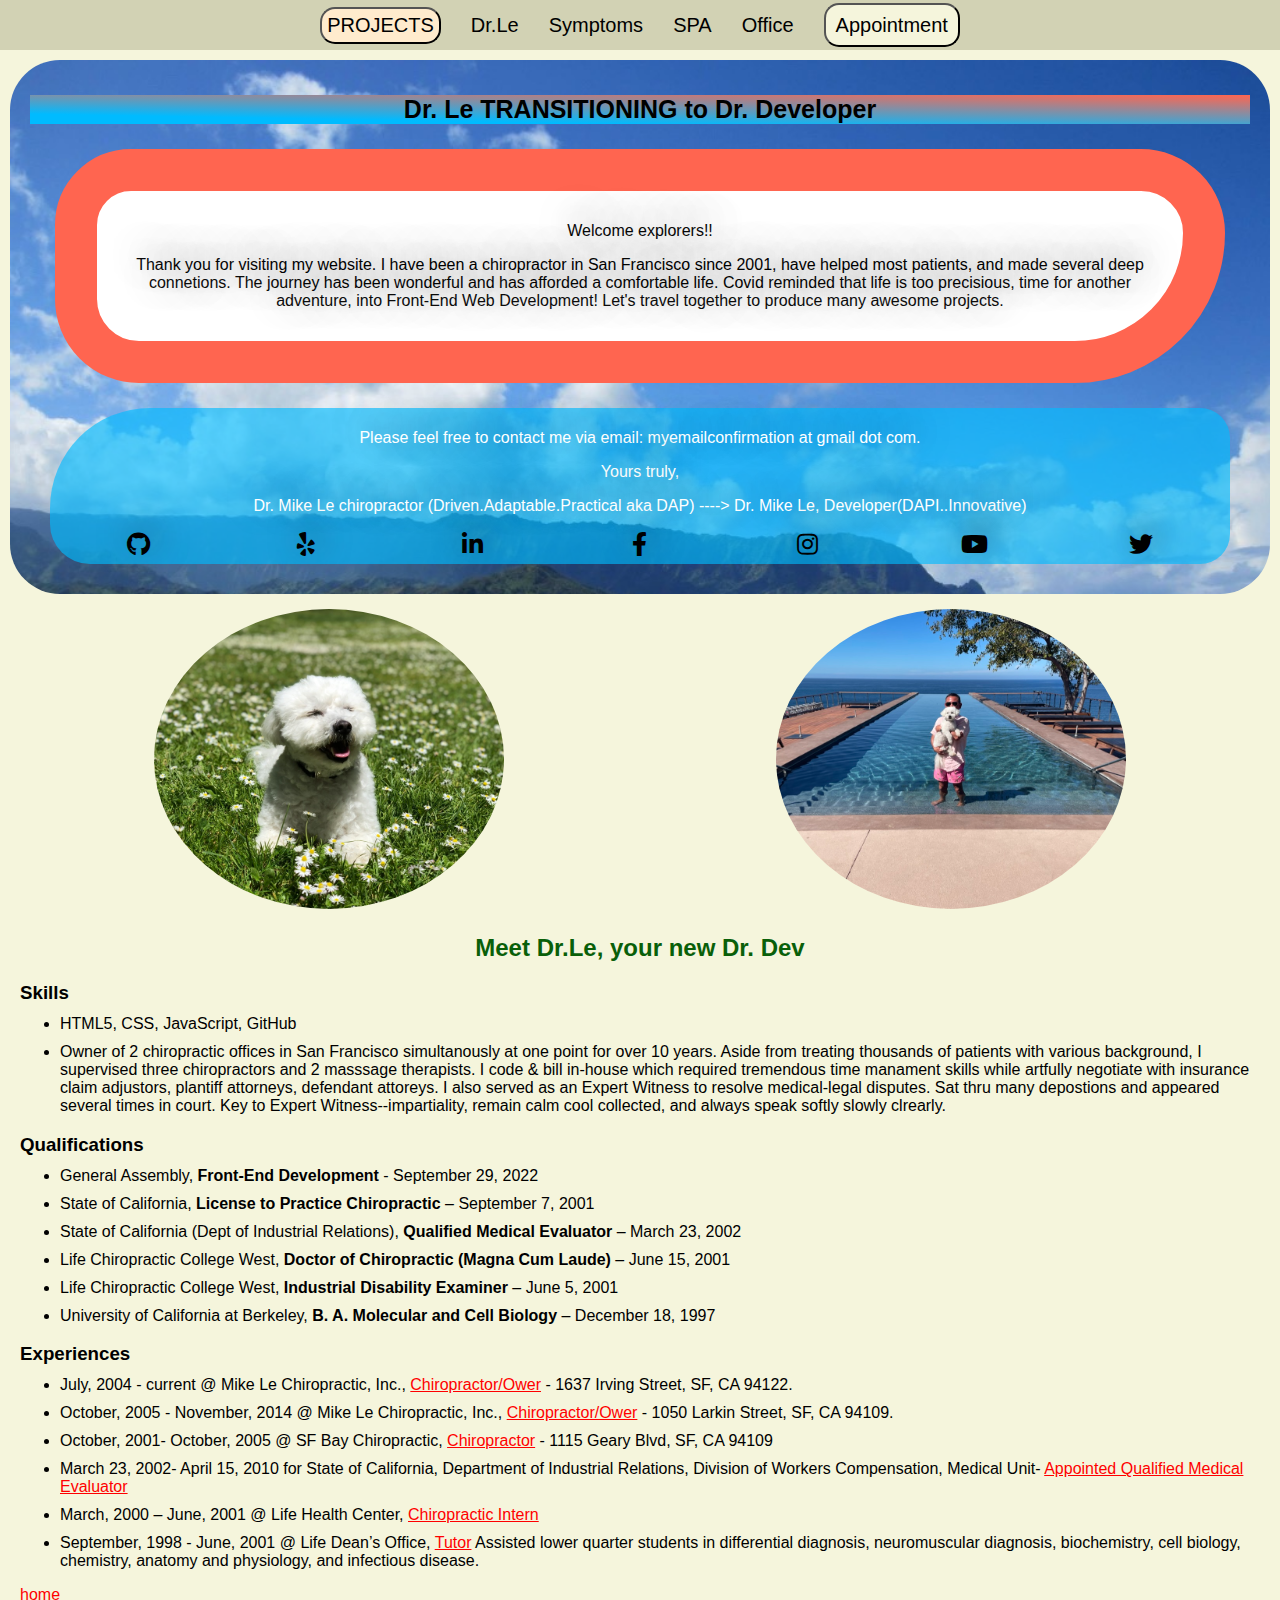
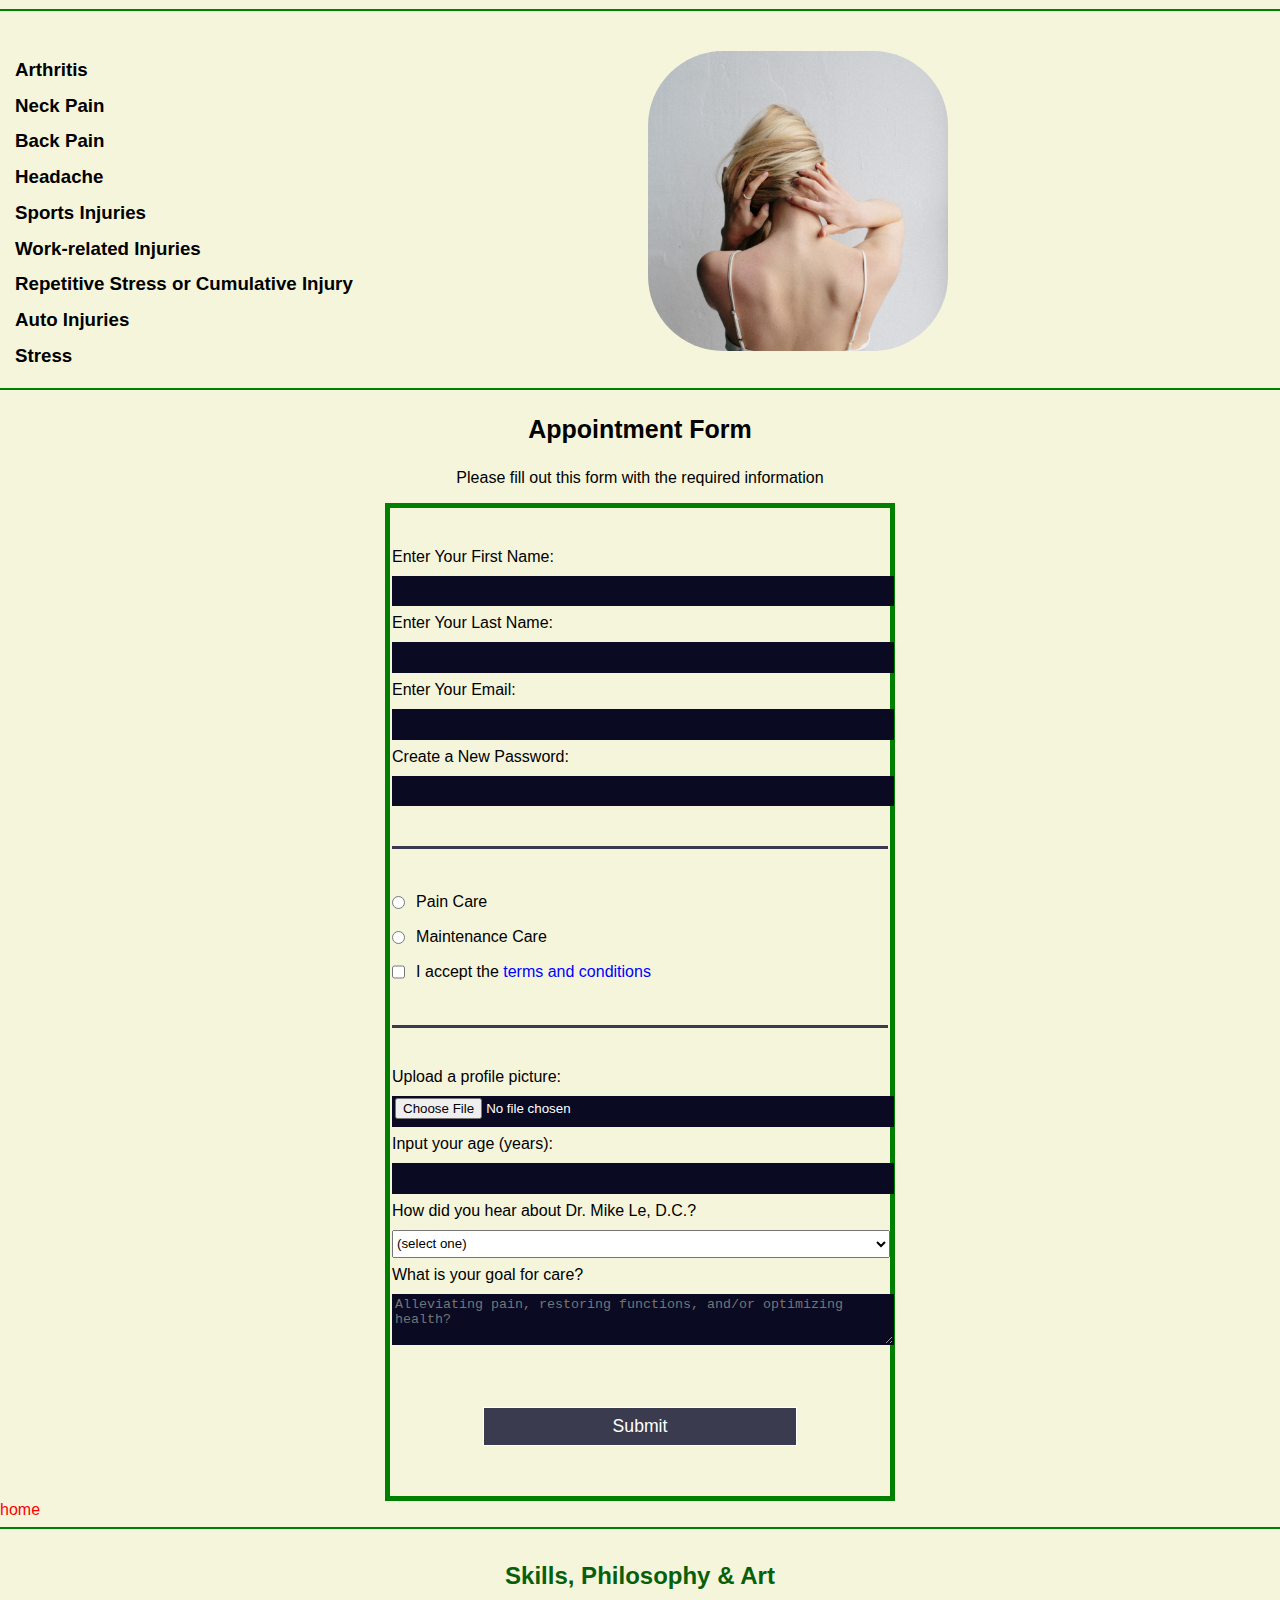
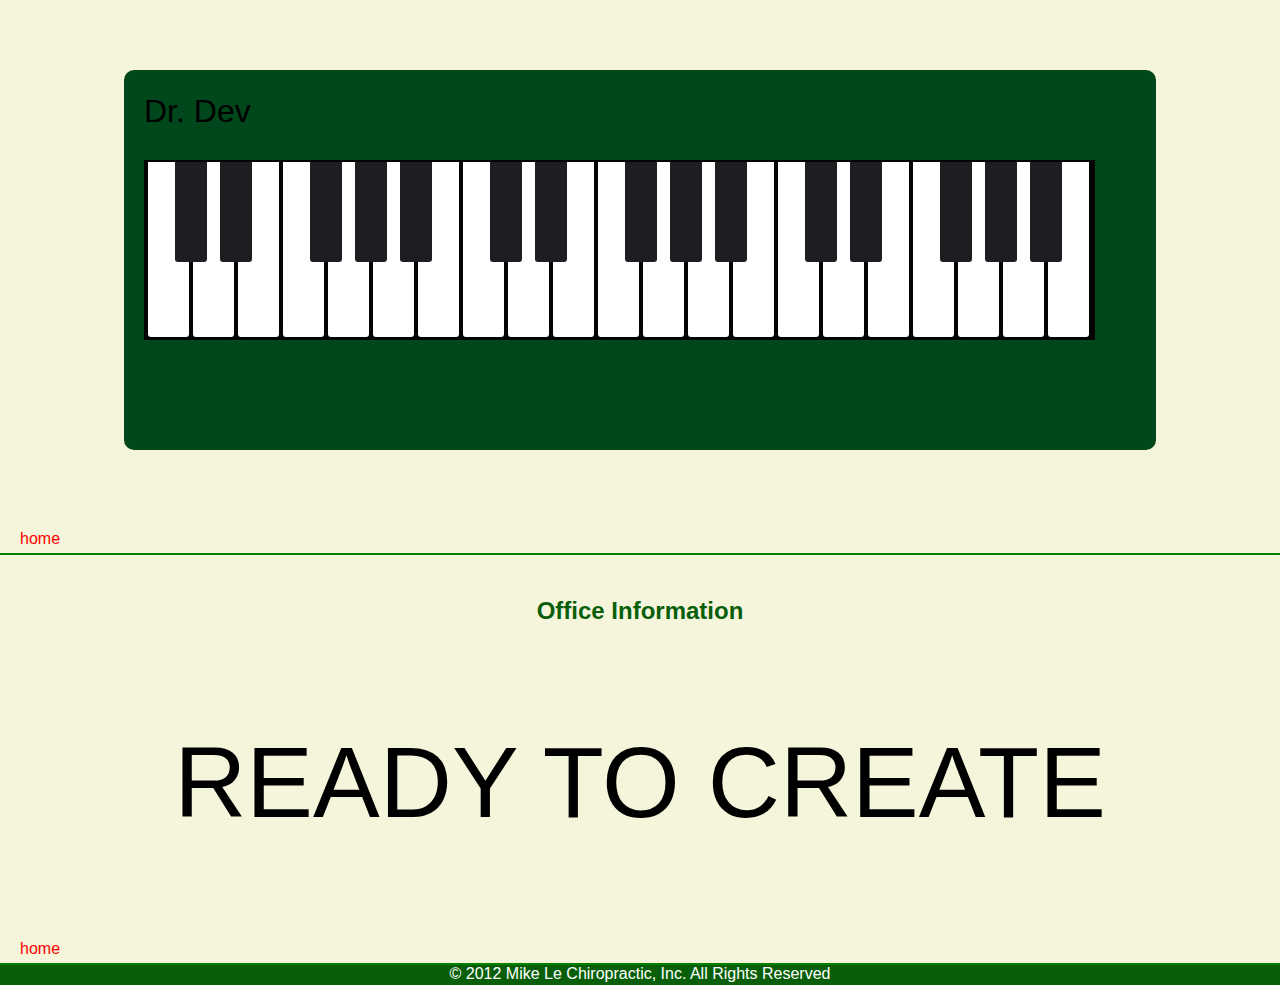
==== commit 66d82a8e: "changes to index.html" ====
--- a/index.html
+++ b/index.html
@@ -22,10 +22,10 @@
               <div></div> 
             </div>
             <section id="big-menu">
-              <a href="https://github.com/keeptrying007">Dr. Le</a>
-              <a href="#symptoms">Symptoms</a>
-              <a href="#spa">SPA</a>
-              <a href="#Office-info">Office</a>
+              <a href="#doctor" target="_blank">Dr. Le</a>
+              <a href="#symptoms" target="_blank">Symptoms</a>
+              <a href="#spa" target="_blank">SPA</a>
+              <a href="#Office-info" target="_blank">Office</a>
               <div class="button" id="big-menu-close">Close it</div>
             </section>
 
@@ -93,7 +93,7 @@
             <h3>Skills</h3>	
             <ul>
             <li>HTML5, CSS, JavaScript, GitHub</li>
-            <li>  Owner of 2 chiropractic offices in San Francisco simultanously at one point for over 10 years.  Aside from treating thousands of patients, I supervised three chiropractors and 2 masssage therapists. I code & bill in-house, which require tremendous time manament skills, diplomacy when negotiating with insurance claim adjustors, plantiff attorneys, defendant attoreys.  I also served as an Expert Witness to resolve medical-legal disputes. Went thru many depostions and appeared several times in court. Key to Expert Witness--impartiality, remain calm cool collected, and always speak softly slowly clrearly.</li>
+            <li>  Owner of 2 chiropractic offices in San Francisco simultanously at one point for over 10 years.  Aside from treating thousands of patients with various background, I supervised three chiropractors and 2 masssage therapists. I code & bill in-house which required tremendous time manament skills while artfully negotiate with insurance claim adjustors, plantiff attorneys, defendant attoreys.  I also served as an Expert Witness to resolve medical-legal disputes. Sat thru many depostions and appeared several times in court. Key to Expert Witness--impartiality, remain calm cool collected, and always speak softly slowly clrearly.</li>
 
             </ul>
             <h3> Qualifications</h3>	
--- a/style.css
+++ b/style.css
@@ -9,8 +9,6 @@
     font-family: sans-serif, 'Times New Roman', serif}
   
 
-
-
     .nav-icon {
       width: 40px;
       margin: 1em;
@@ -60,10 +58,8 @@
     }
 
 
-
-
     .hamburger-box {
-      display: block; /* I bet you forgot img is an inline element didn't you? */
+      display: block; 
       margin: 50px auto;
       transition: 0.5s ease-in-out;
     }
@@ -111,12 +107,6 @@
       text-align: center;
       border-radius: 20px;
     }
-
-
-
-
-
-
 
     .appoitnment{
       font-size: 20px;
@@ -218,8 +208,6 @@
 padding: auto 10px;}
 
 
-
-
 .box-shadow{background:#ff6550;
   background: linear-gradient(269deg,#ff6550 0%, #00bbff 80%);
   background: -webkit-linear-gradient(269deg,#ff6550 0%, #00bbff 80%);
@@ -258,8 +246,6 @@
   align-items:center;
 }
 
-
-
 .welcome{background-image:url("Images/Hawaii.jpeg");
     background-size: cover;
     padding: 10px 20px;
@@ -318,7 +304,6 @@
 grid-row: 1/2;
 text-align: center;
 font-size: 25px;}
-
 
 
 #item3{grid-column: 2/3;
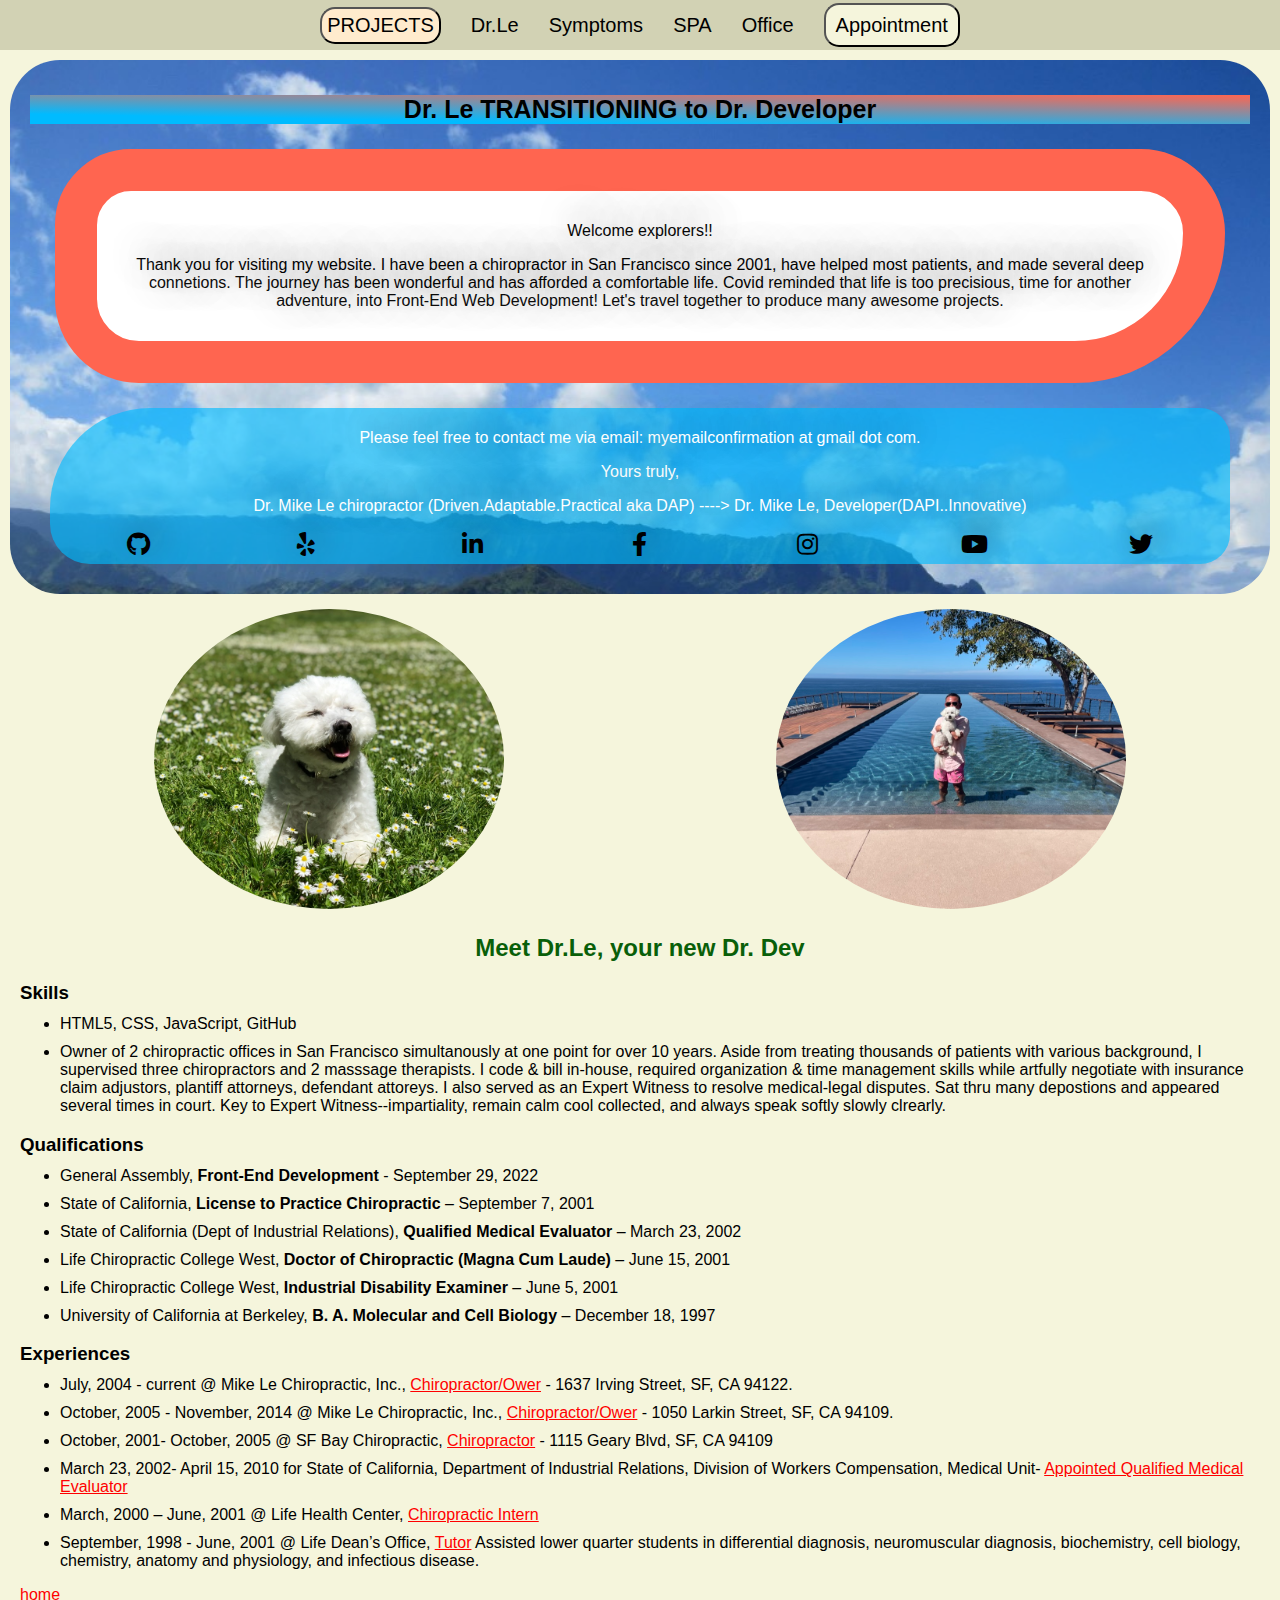
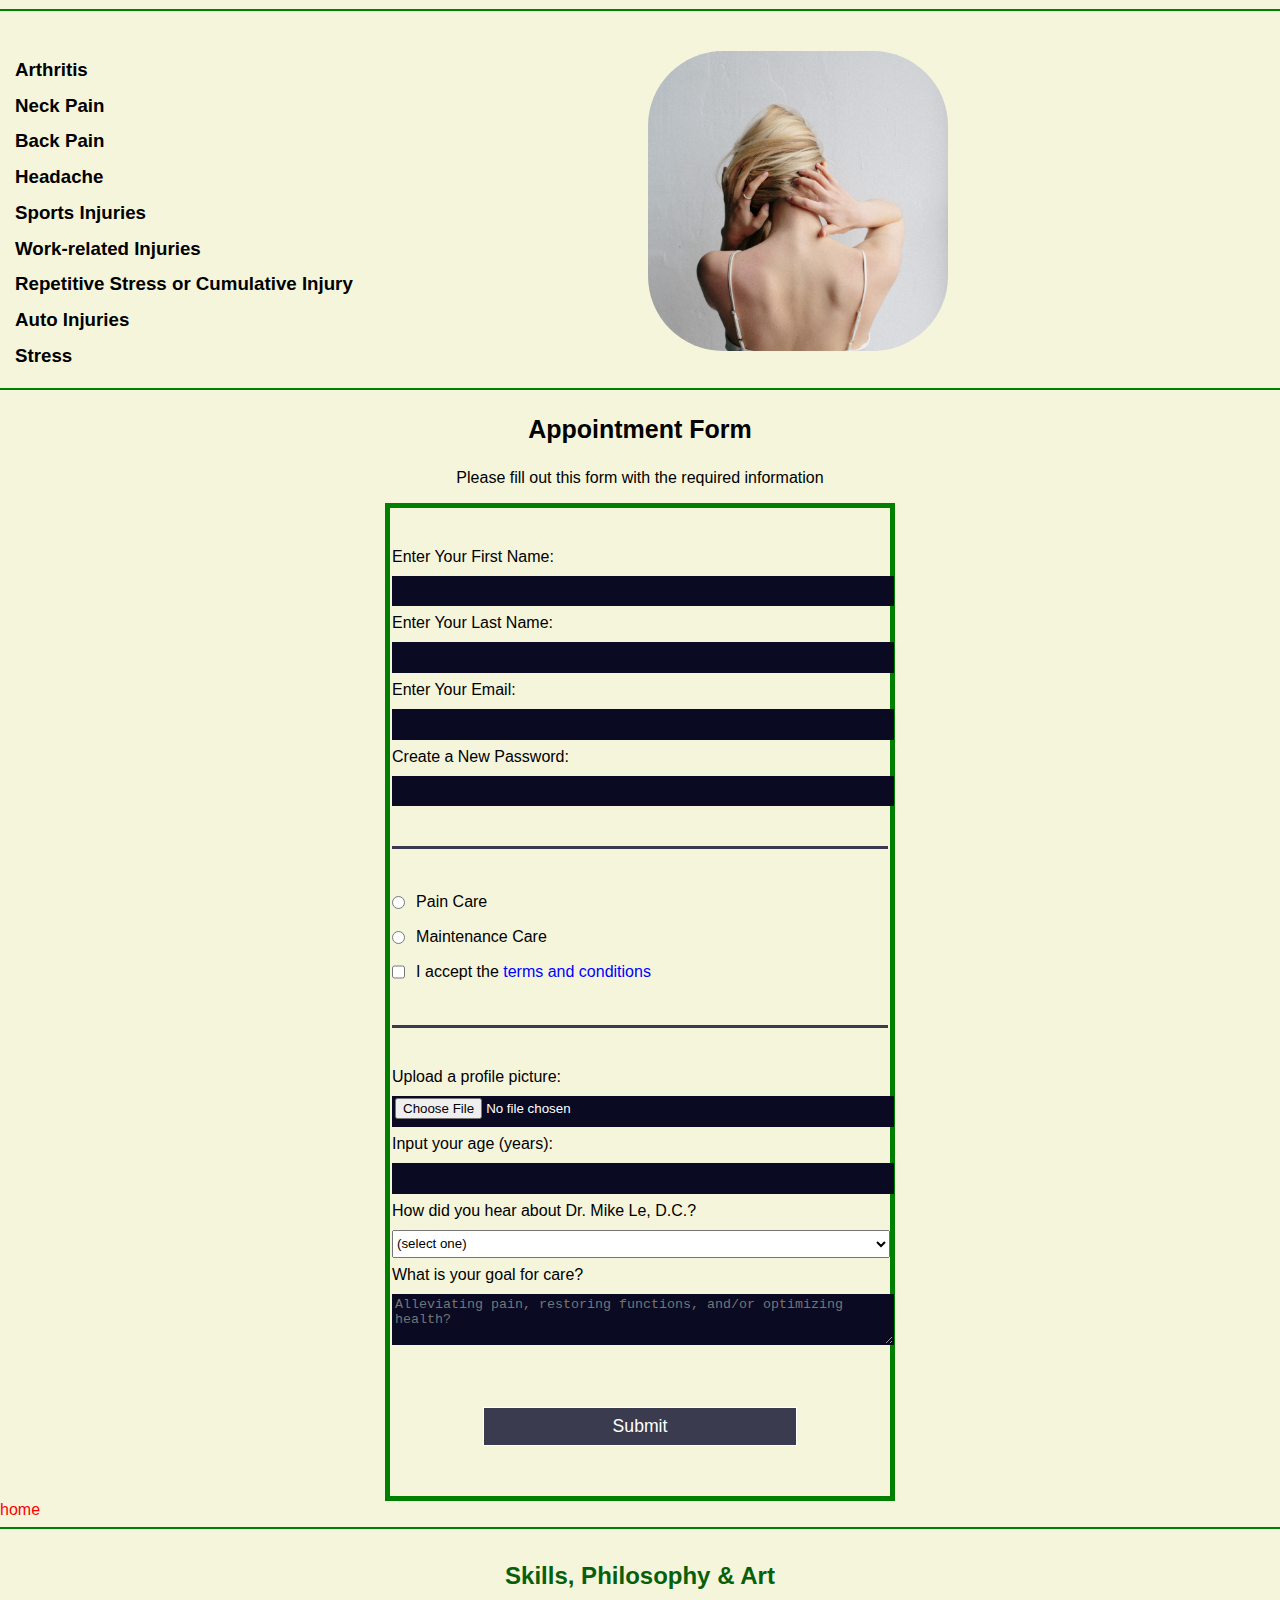
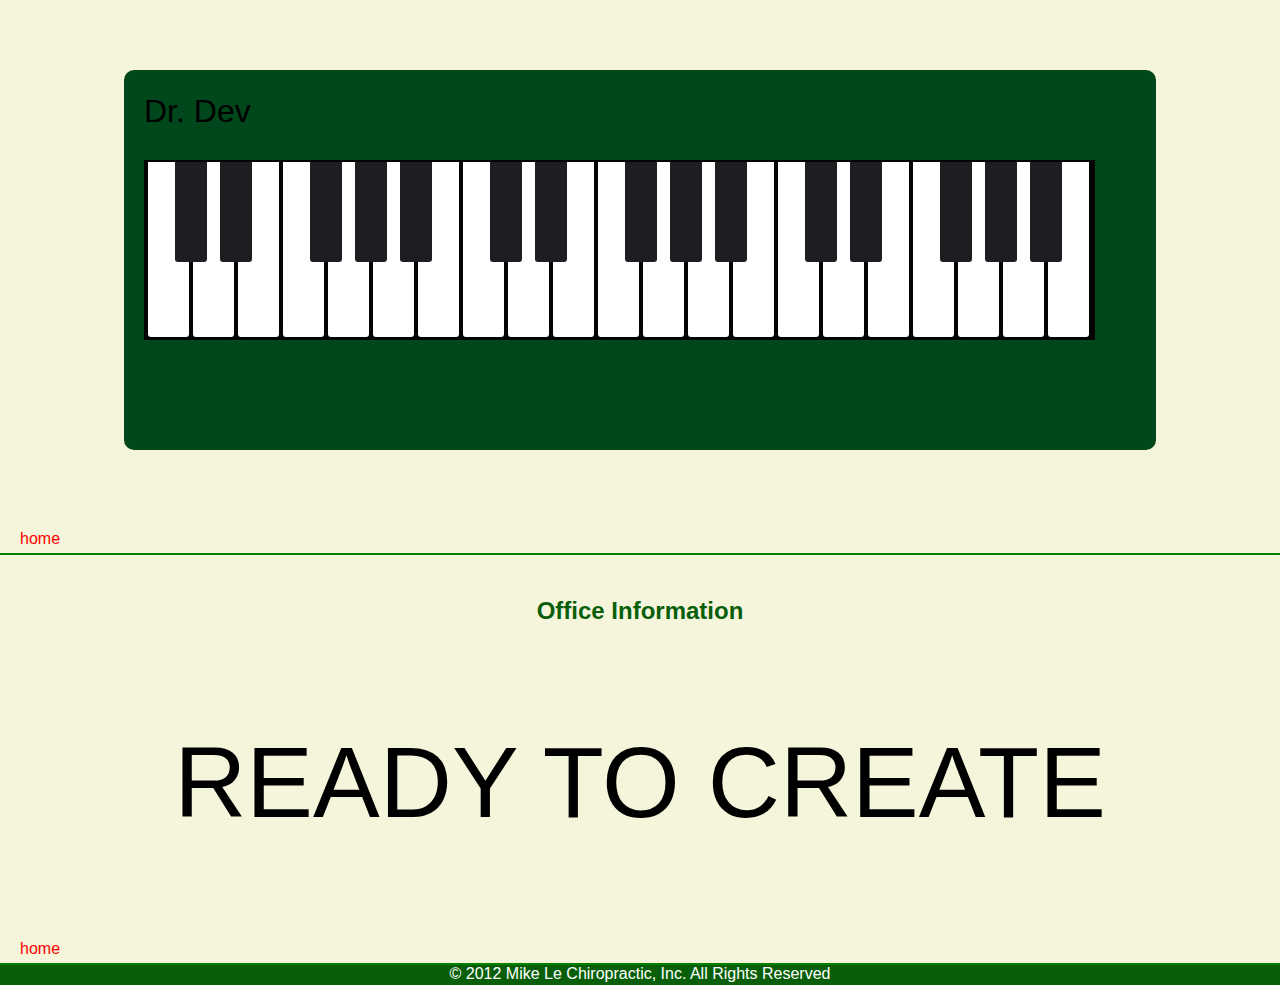
==== commit dcbe12ec: "changes to bio" ====
--- a/index.html
+++ b/index.html
@@ -93,7 +93,7 @@
             <h3>Skills</h3>	
             <ul>
             <li>HTML5, CSS, JavaScript, GitHub</li>
-            <li>  Owner of 2 chiropractic offices in San Francisco simultanously at one point for over 10 years.  Aside from treating thousands of patients with various background, I supervised three chiropractors and 2 masssage therapists. I code & bill in-house which required tremendous time manament skills while artfully negotiate with insurance claim adjustors, plantiff attorneys, defendant attoreys.  I also served as an Expert Witness to resolve medical-legal disputes. Sat thru many depostions and appeared several times in court. Key to Expert Witness--impartiality, remain calm cool collected, and always speak softly slowly clrearly.</li>
+            <li>  Owner of 2 chiropractic offices in San Francisco simultanously at one point for over 10 years.  Aside from treating thousands of patients with various background, I supervised three chiropractors and 2 masssage therapists. I code & bill in-house, required organization & time management skills while artfully negotiate with insurance claim adjustors, plantiff attorneys, defendant attoreys.  I also served as an Expert Witness to resolve medical-legal disputes. Sat thru many depostions and appeared several times in court. Key to Expert Witness--impartiality, remain calm cool collected, and always speak softly slowly clrearly.</li>
 
             </ul>
             <h3> Qualifications</h3>	
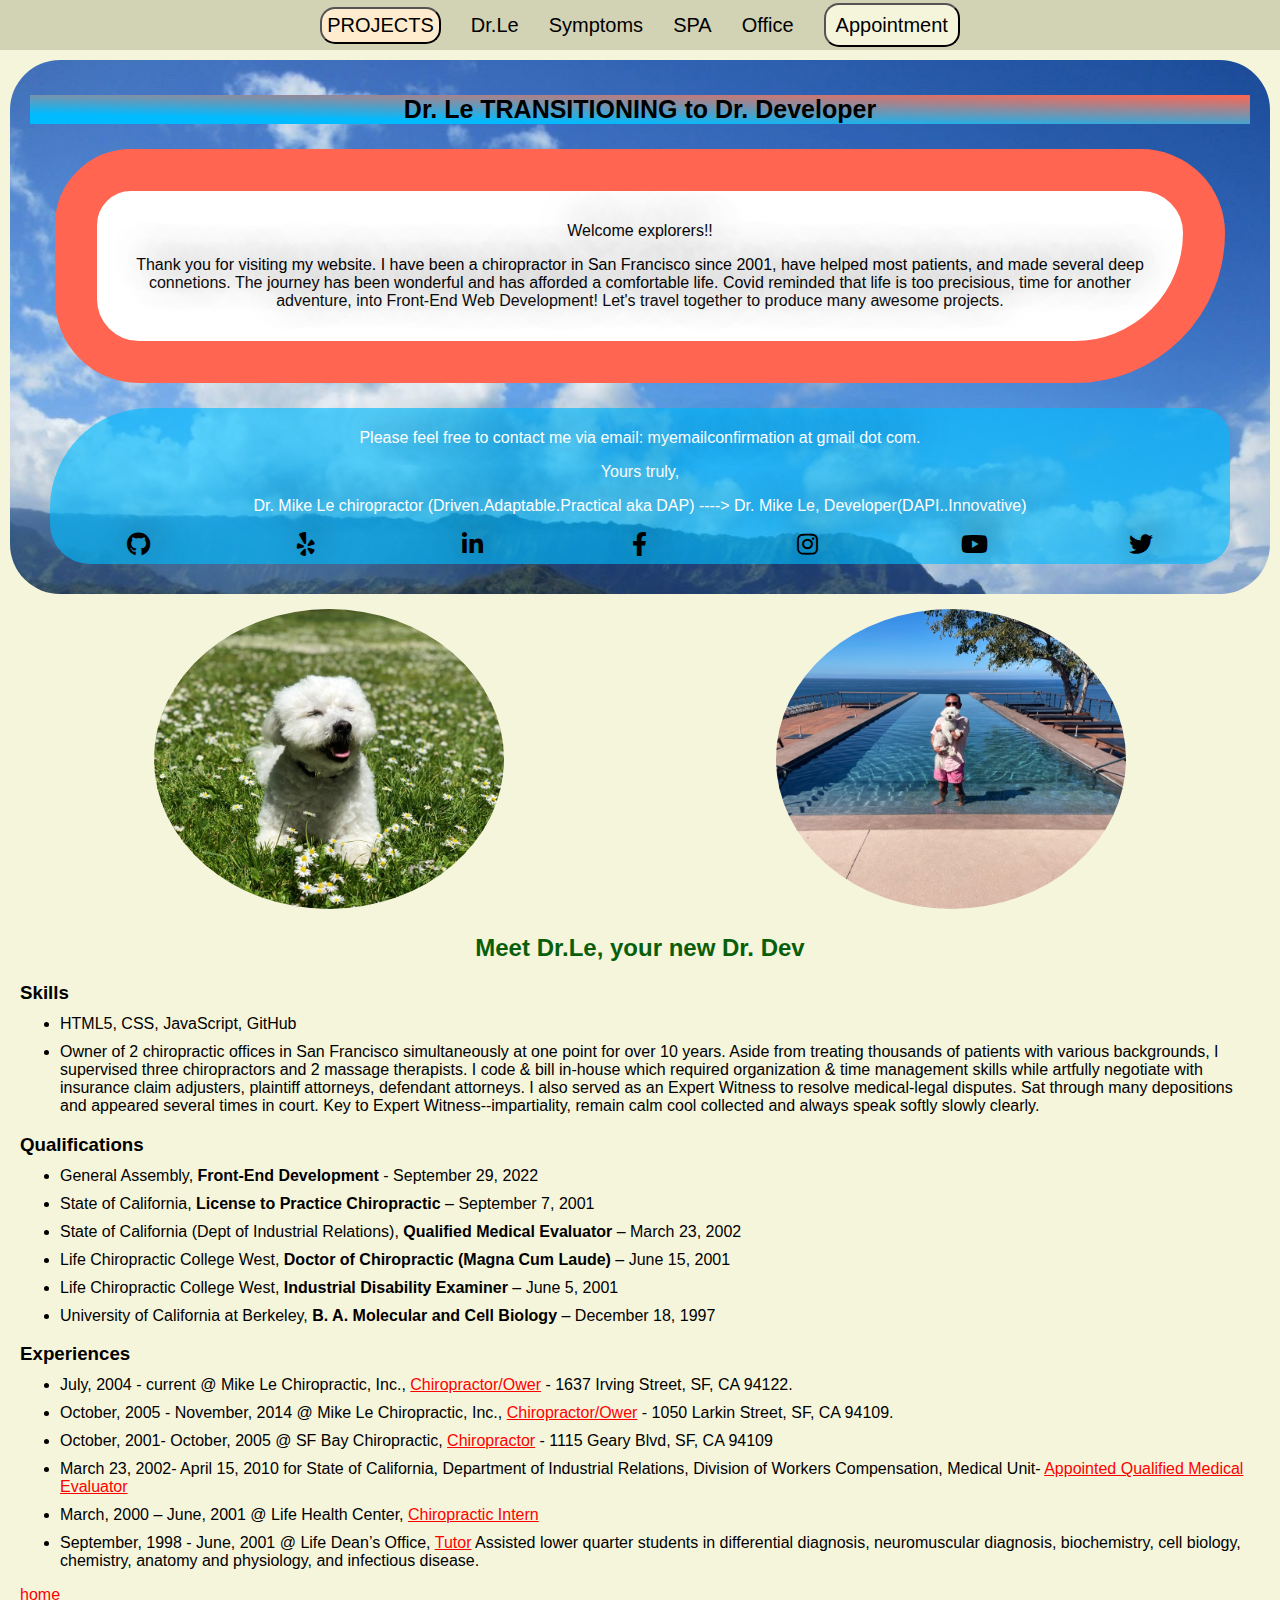
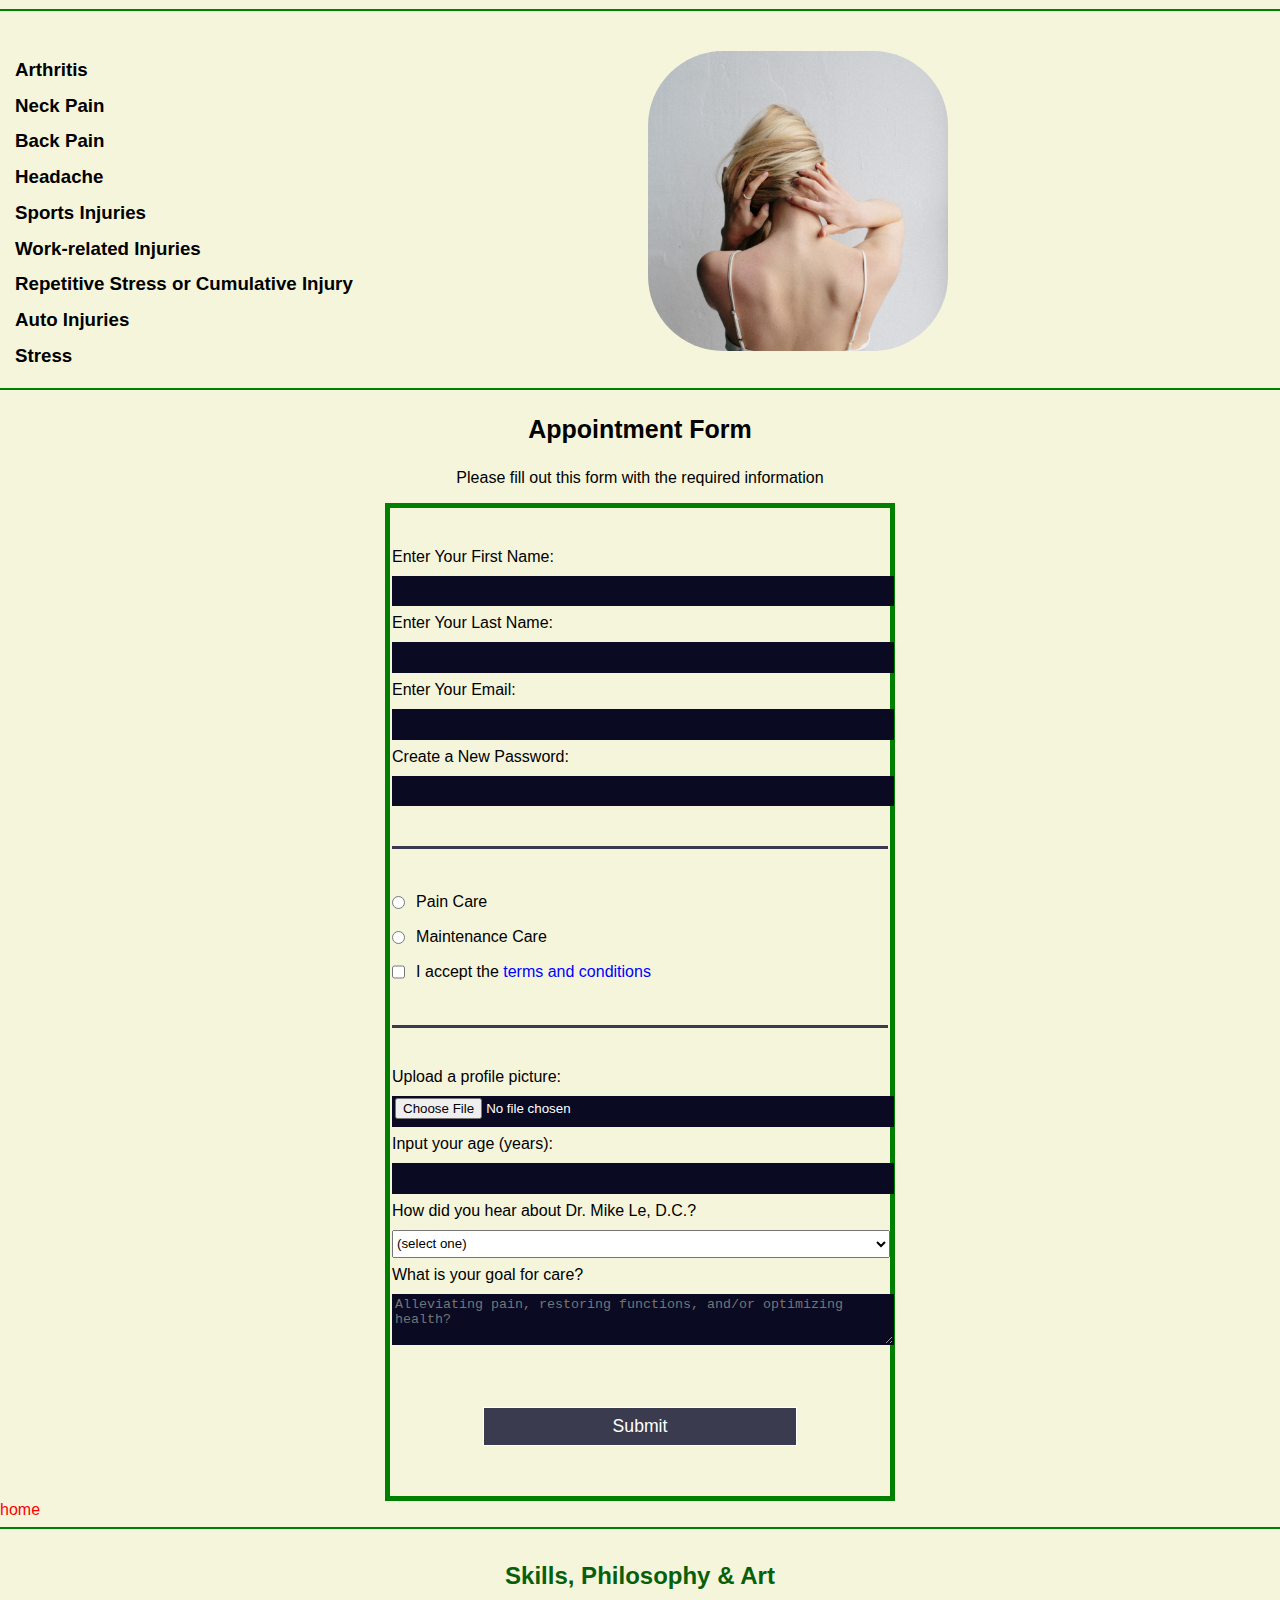
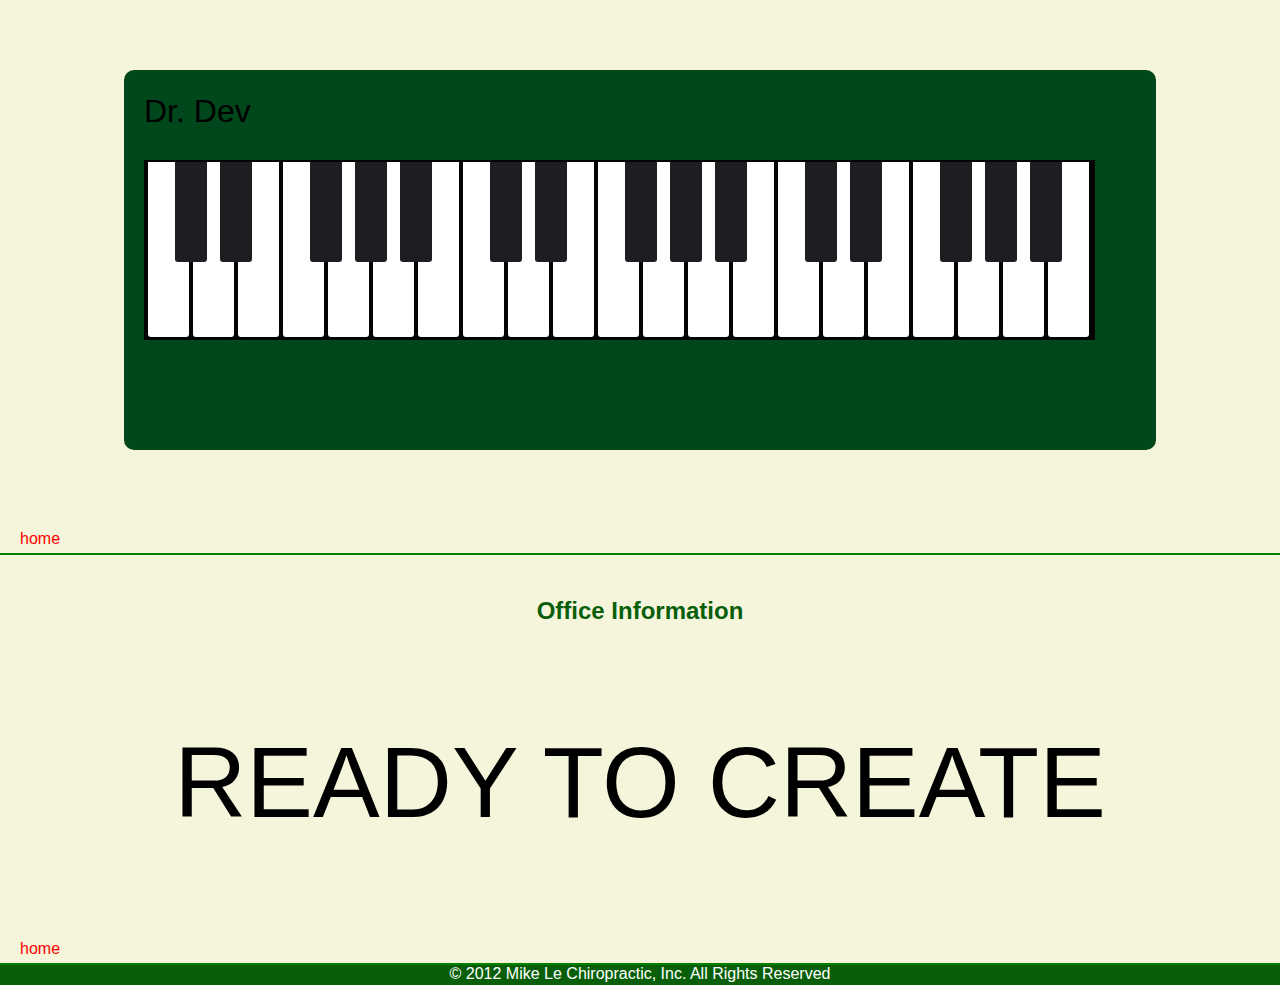
==== commit 3112c50d: "edited index" ====
--- a/index.html
+++ b/index.html
@@ -93,7 +93,7 @@
             <h3>Skills</h3>	
             <ul>
             <li>HTML5, CSS, JavaScript, GitHub</li>
-            <li>  Owner of 2 chiropractic offices in San Francisco simultanously at one point for over 10 years.  Aside from treating thousands of patients with various background, I supervised three chiropractors and 2 masssage therapists. I code & bill in-house, required organization & time management skills while artfully negotiate with insurance claim adjustors, plantiff attorneys, defendant attoreys.  I also served as an Expert Witness to resolve medical-legal disputes. Sat thru many depostions and appeared several times in court. Key to Expert Witness--impartiality, remain calm cool collected, and always speak softly slowly clrearly.</li>
+            <li> Owner of 2 chiropractic offices in San Francisco simultaneously at one point for over 10 years.  Aside from treating thousands of patients with various backgrounds, I supervised three chiropractors and 2 massage therapists. I code & bill in-house which required organization & time management skills while artfully negotiate with insurance claim adjusters, plaintiff attorneys, defendant attorneys.  I also served as an Expert Witness to resolve medical-legal disputes. Sat through many depositions and appeared several times in court. Key to Expert Witness--impartiality, remain calm cool collected and always speak softly slowly clearly.</li>
 
             </ul>
             <h3> Qualifications</h3>	
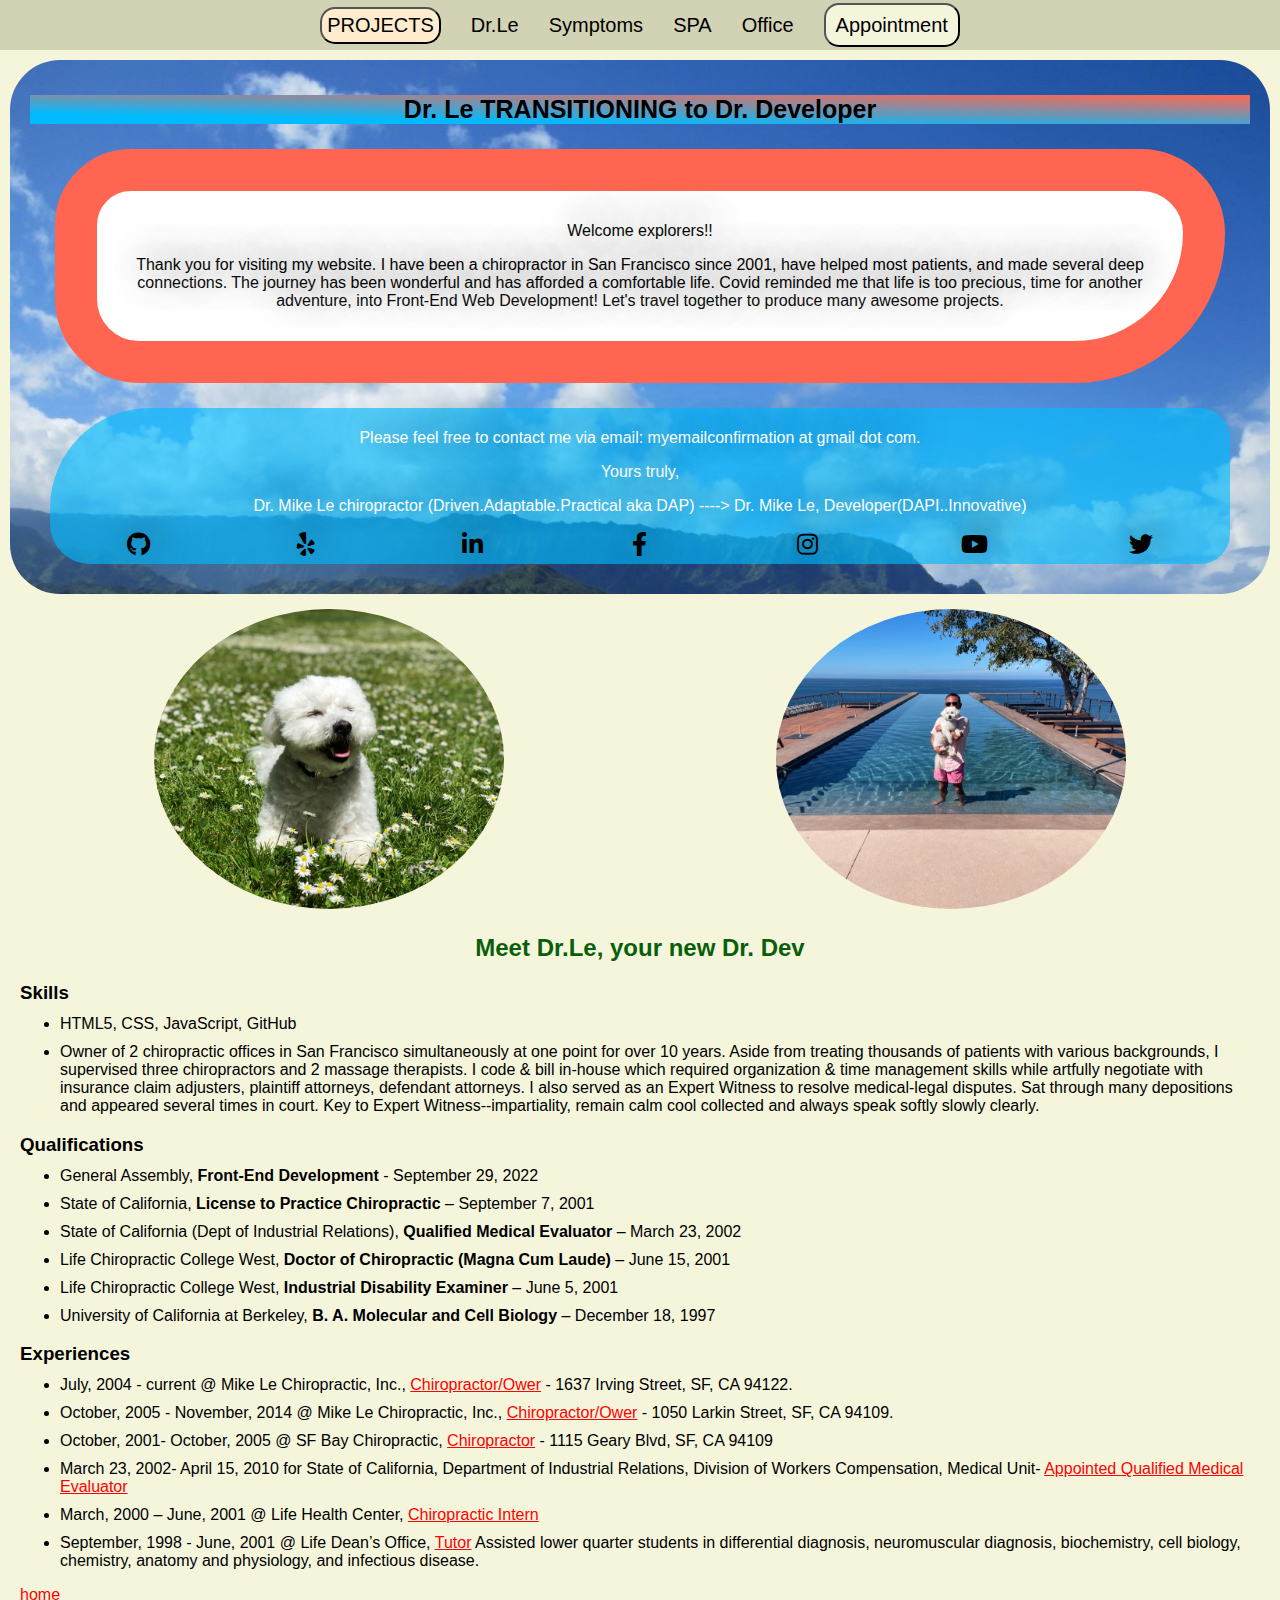
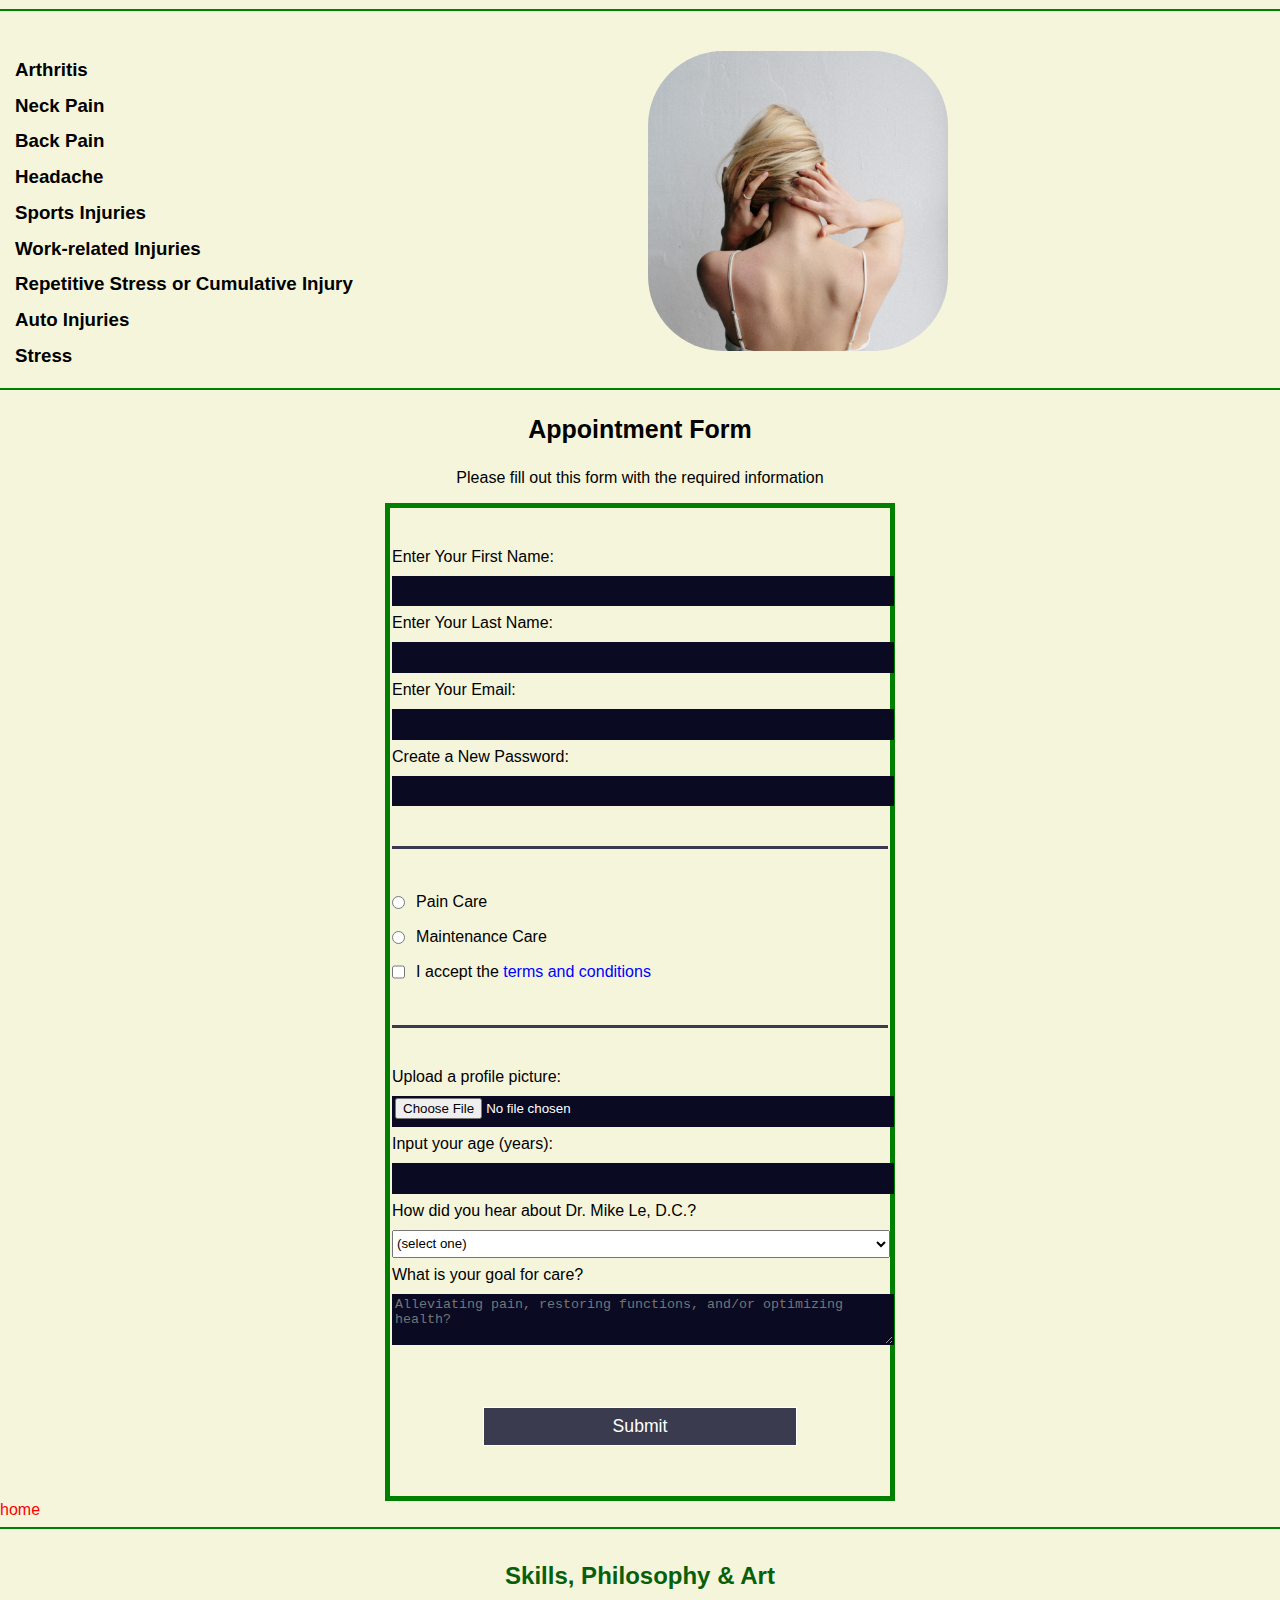
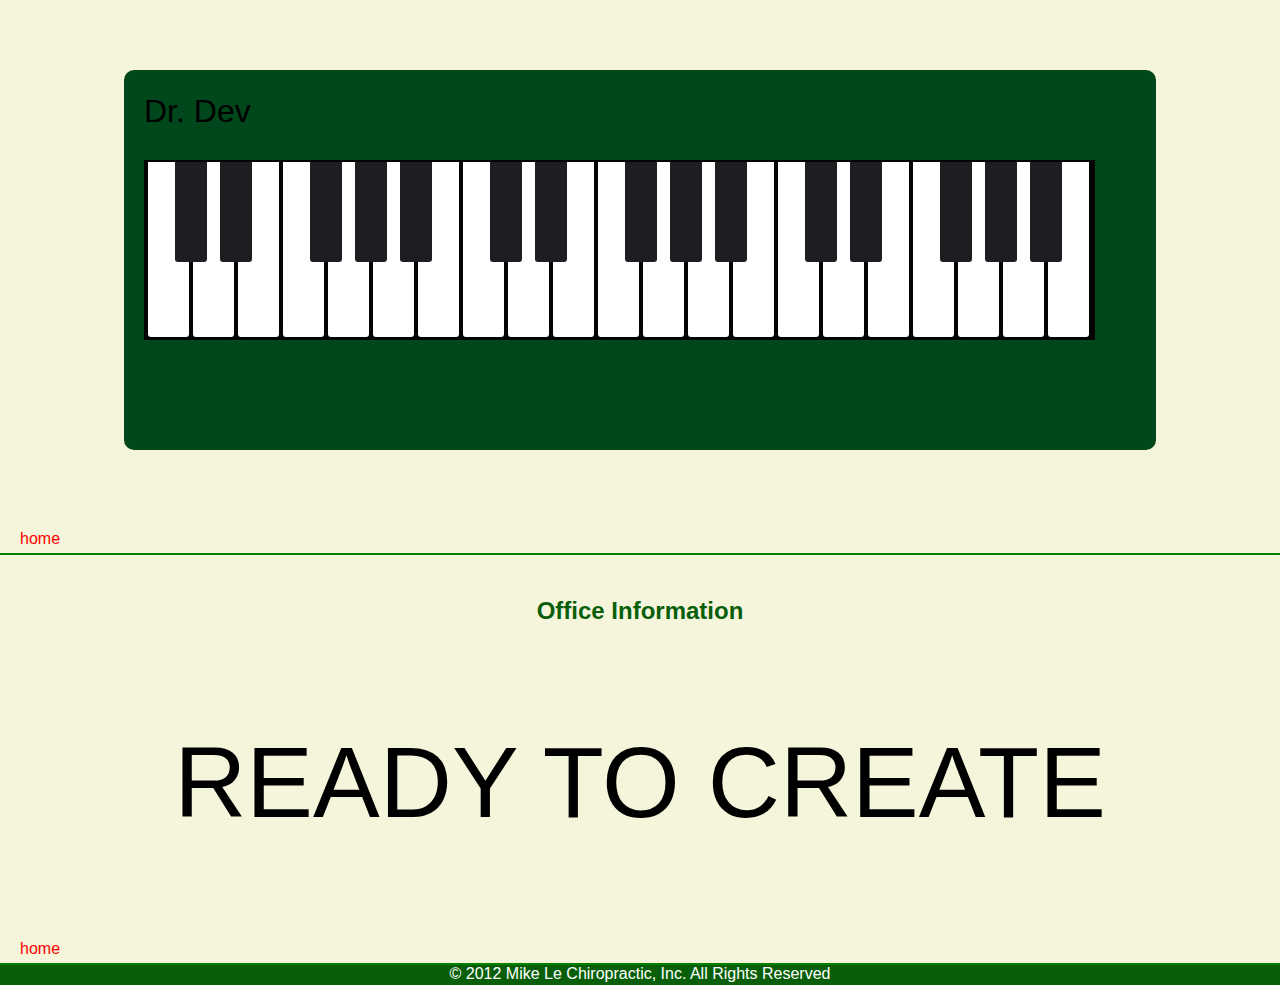
==== commit 39e1c621: "changes to index" ====
--- a/index.html
+++ b/index.html
@@ -58,7 +58,7 @@
         <article class="welcome">
             <h1 class="box-shadow">Dr. Le TRANSITIONING to Dr. Developer</h1>
            <div class="box-shadow1"><p>Welcome explorers!!</p>
-            <p>Thank you for visiting my website. I have been a chiropractor in San Francisco since 2001, have helped most patients, and made several deep connetions.  The journey has been wonderful and has afforded a comfortable life. Covid reminded that life is too precisious, time for another adventure, into Front-End Web Development! Let's travel together to produce many awesome projects.</p>
+            <p>Thank you for visiting my website. I have been a chiropractor in San Francisco since 2001, have helped most patients, and made several deep connections.  The journey has been wonderful and has afforded a comfortable life. Covid reminded me that life is too precious, time for another adventure, into Front-End Web Development! Let's travel together to produce many awesome projects.</p>
             </div>
 
             <div class="box-shadow2">
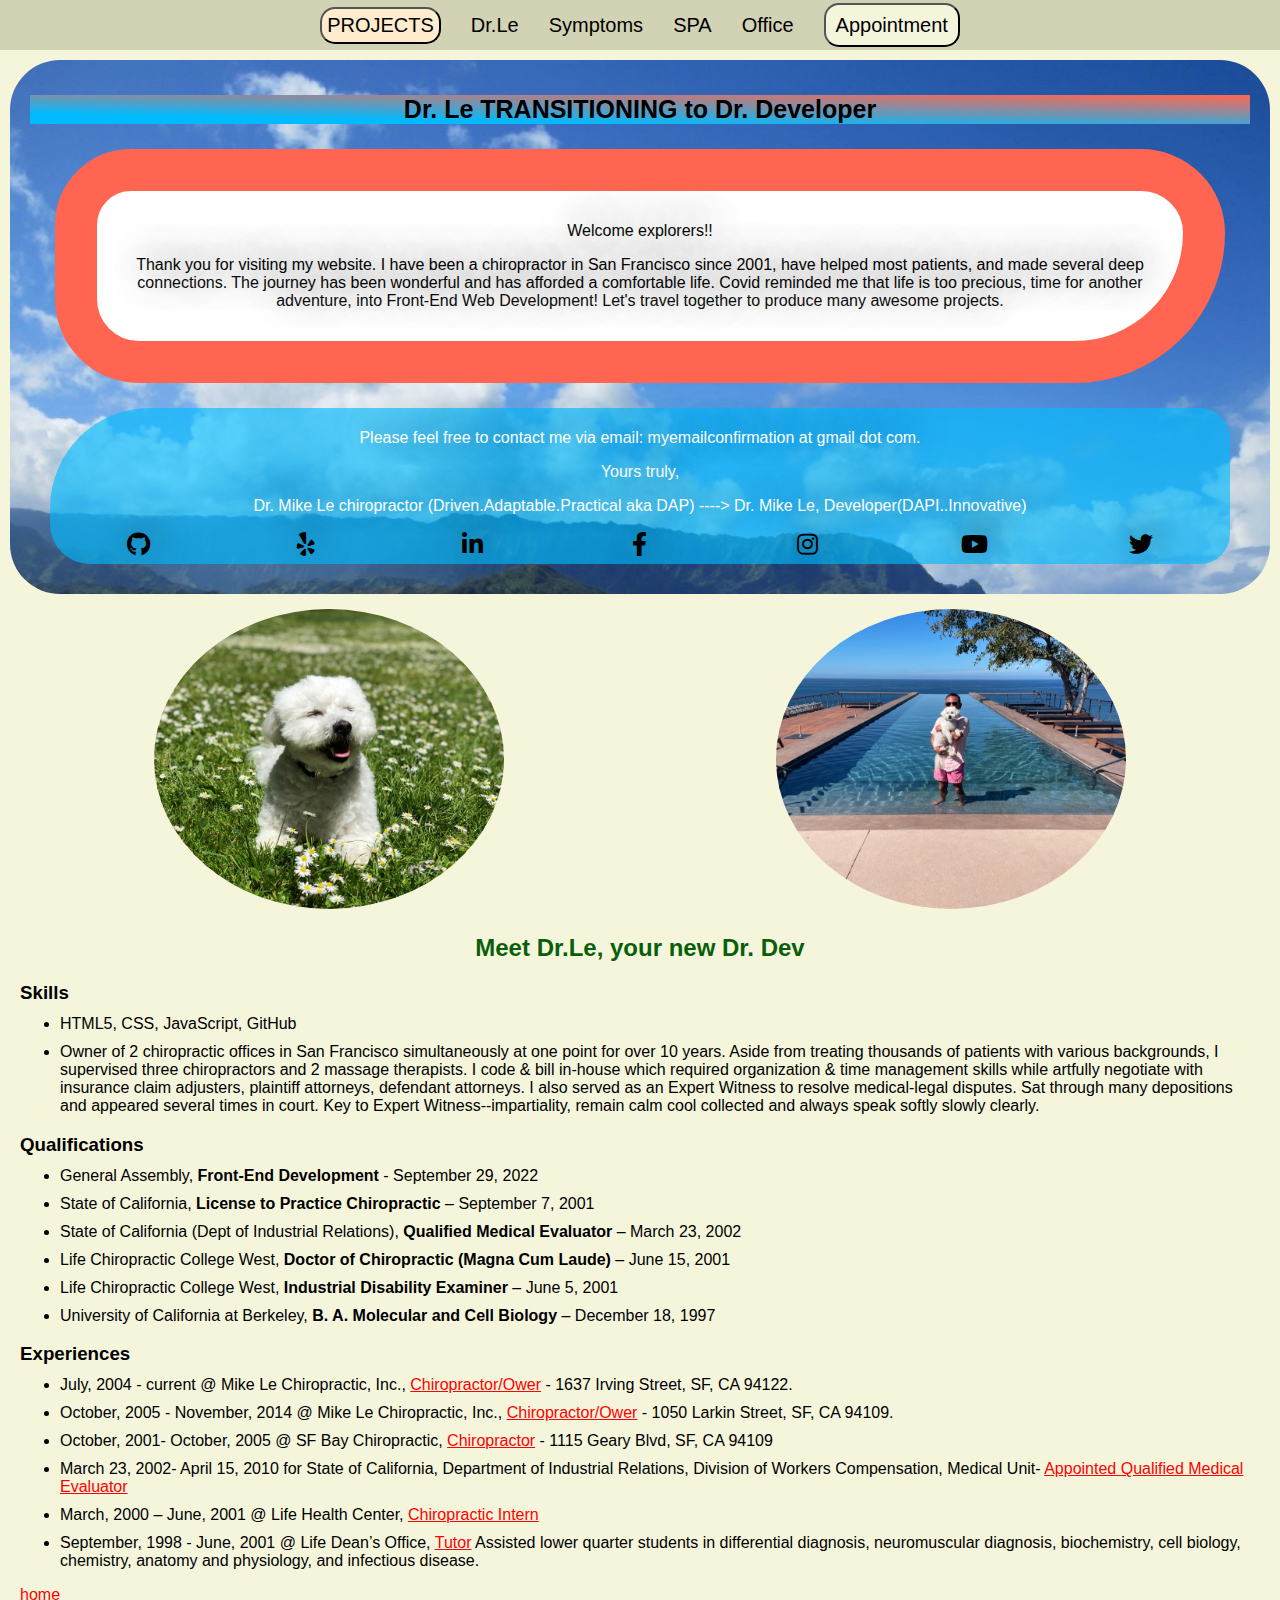
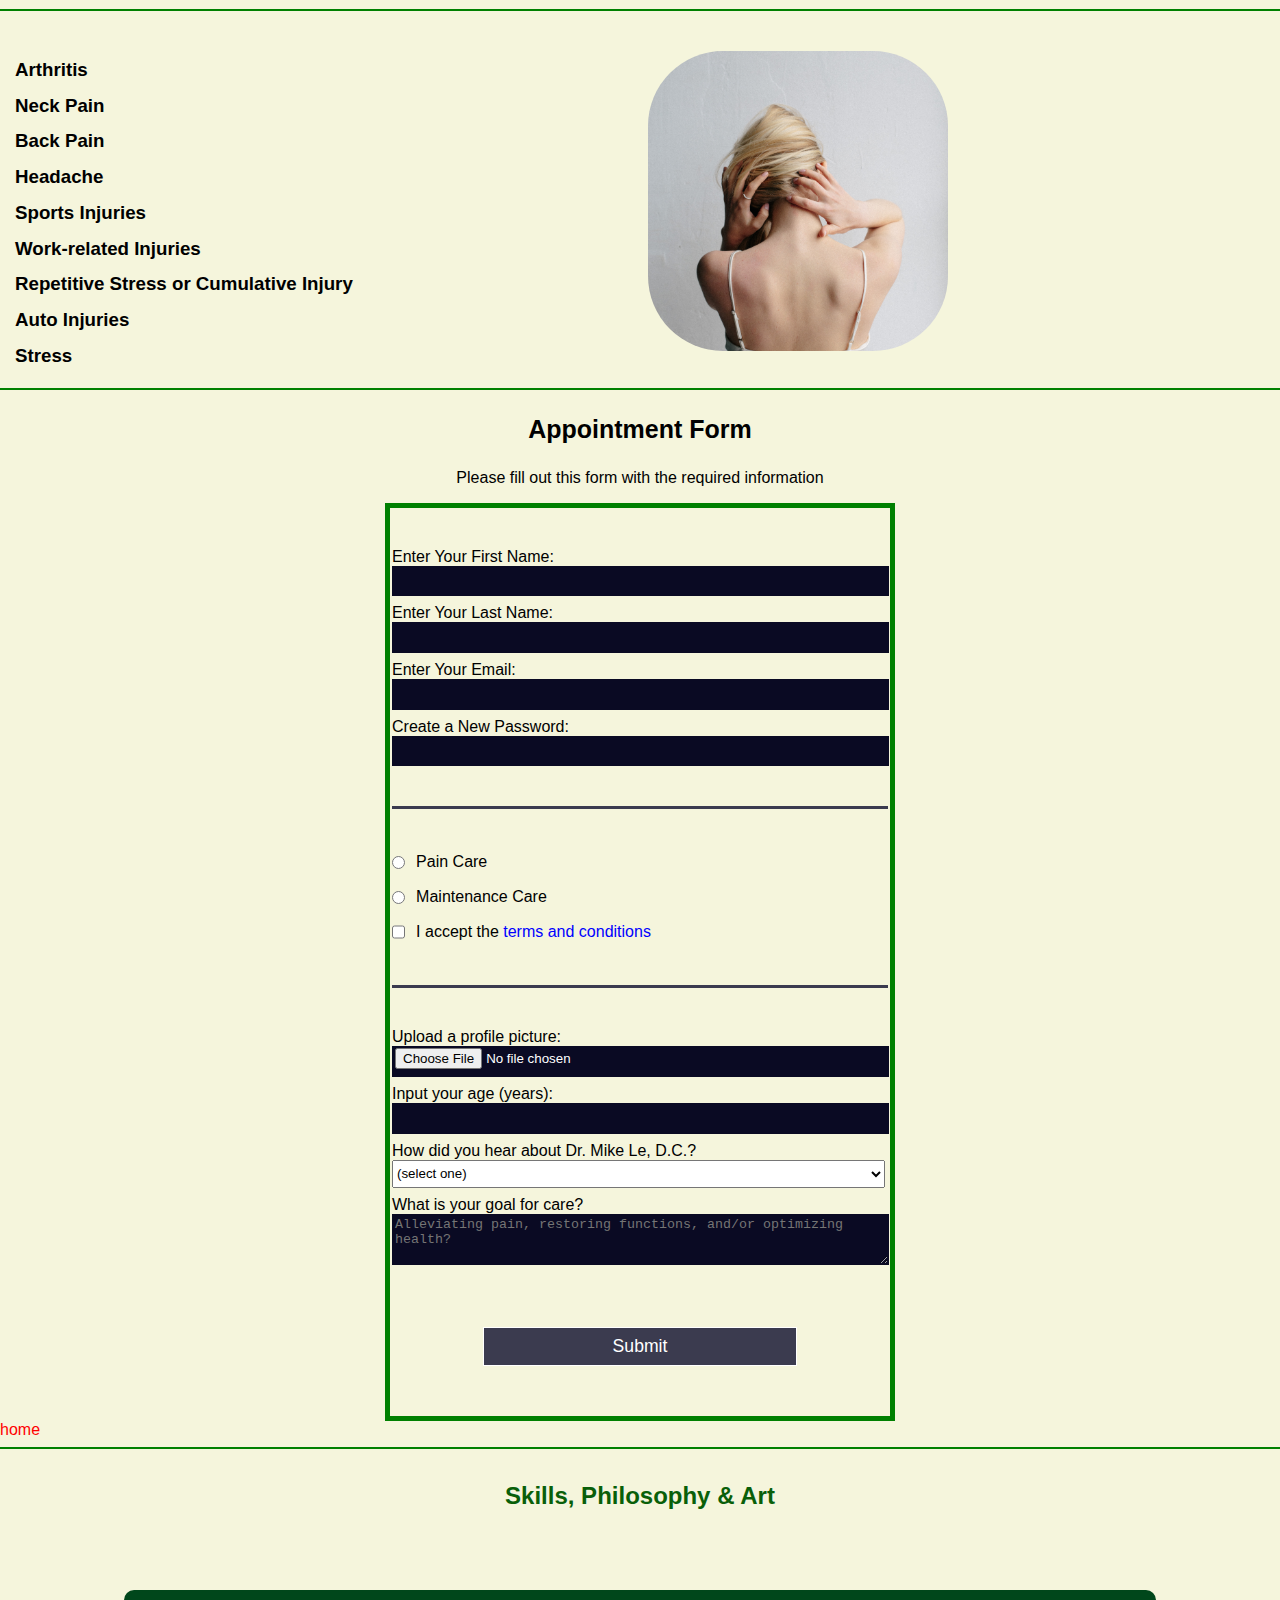
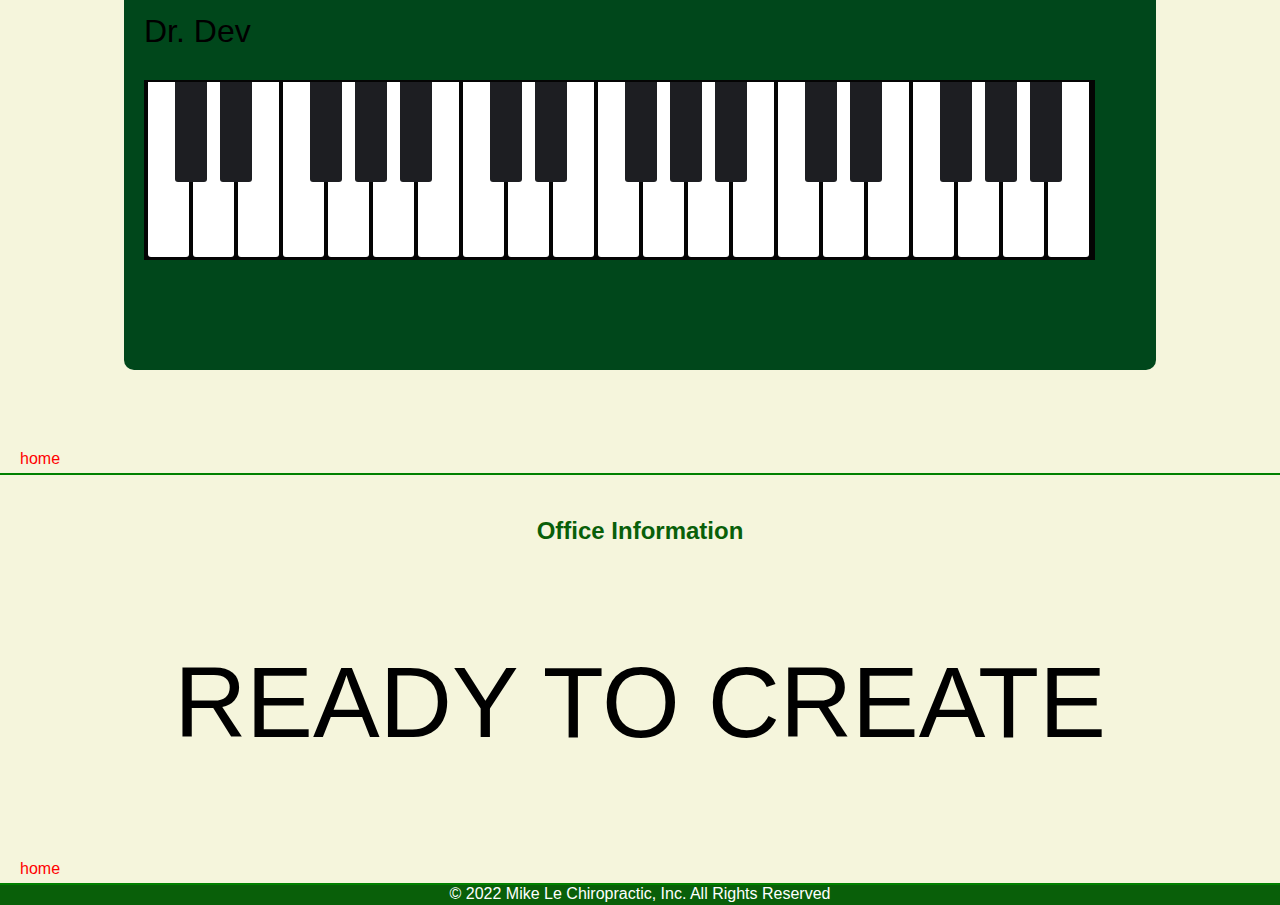
==== commit 368b634e: "slight modifications" ====
--- a/index.html
+++ b/index.html
@@ -515,7 +515,7 @@
 
     </main>
 
-       <footer>© 2012 Mike Le Chiropractic, Inc. All Rights Reserved</footer>
+       <footer>© 2022 Mike Le Chiropractic, Inc. All Rights Reserved</footer>
  
 
 
--- a/style.css
+++ b/style.css
@@ -412,7 +412,7 @@
   }
   
   form {
-    width: 60vw;
+    width: 70vw;
     min-width: 300px;
     max-width: 500px;
     margin: 0 auto;
@@ -440,8 +440,8 @@
   input,
   textarea,
   select {
-    margin: 10px 0 0 0;
-    width: 100%;
+    margin: none;
+    width: 99%;
     min-height: 2em;
   }
   
